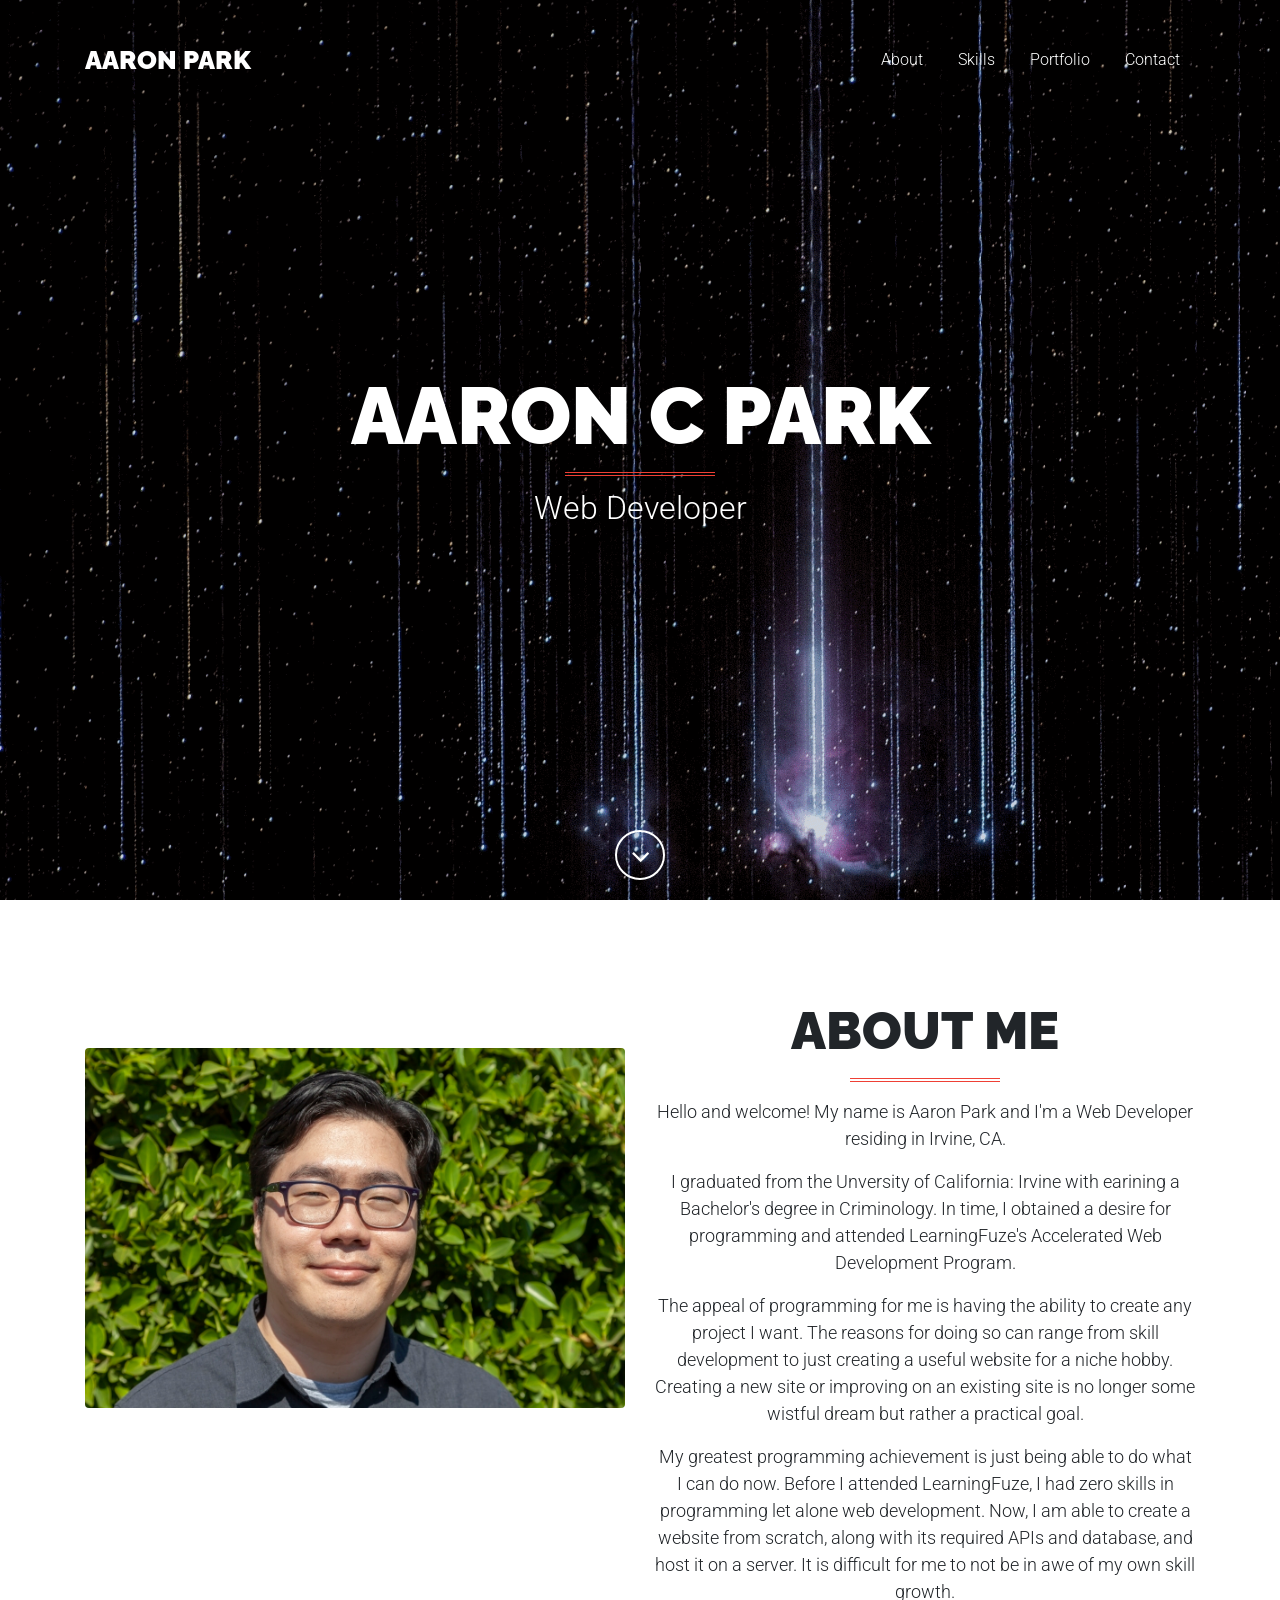
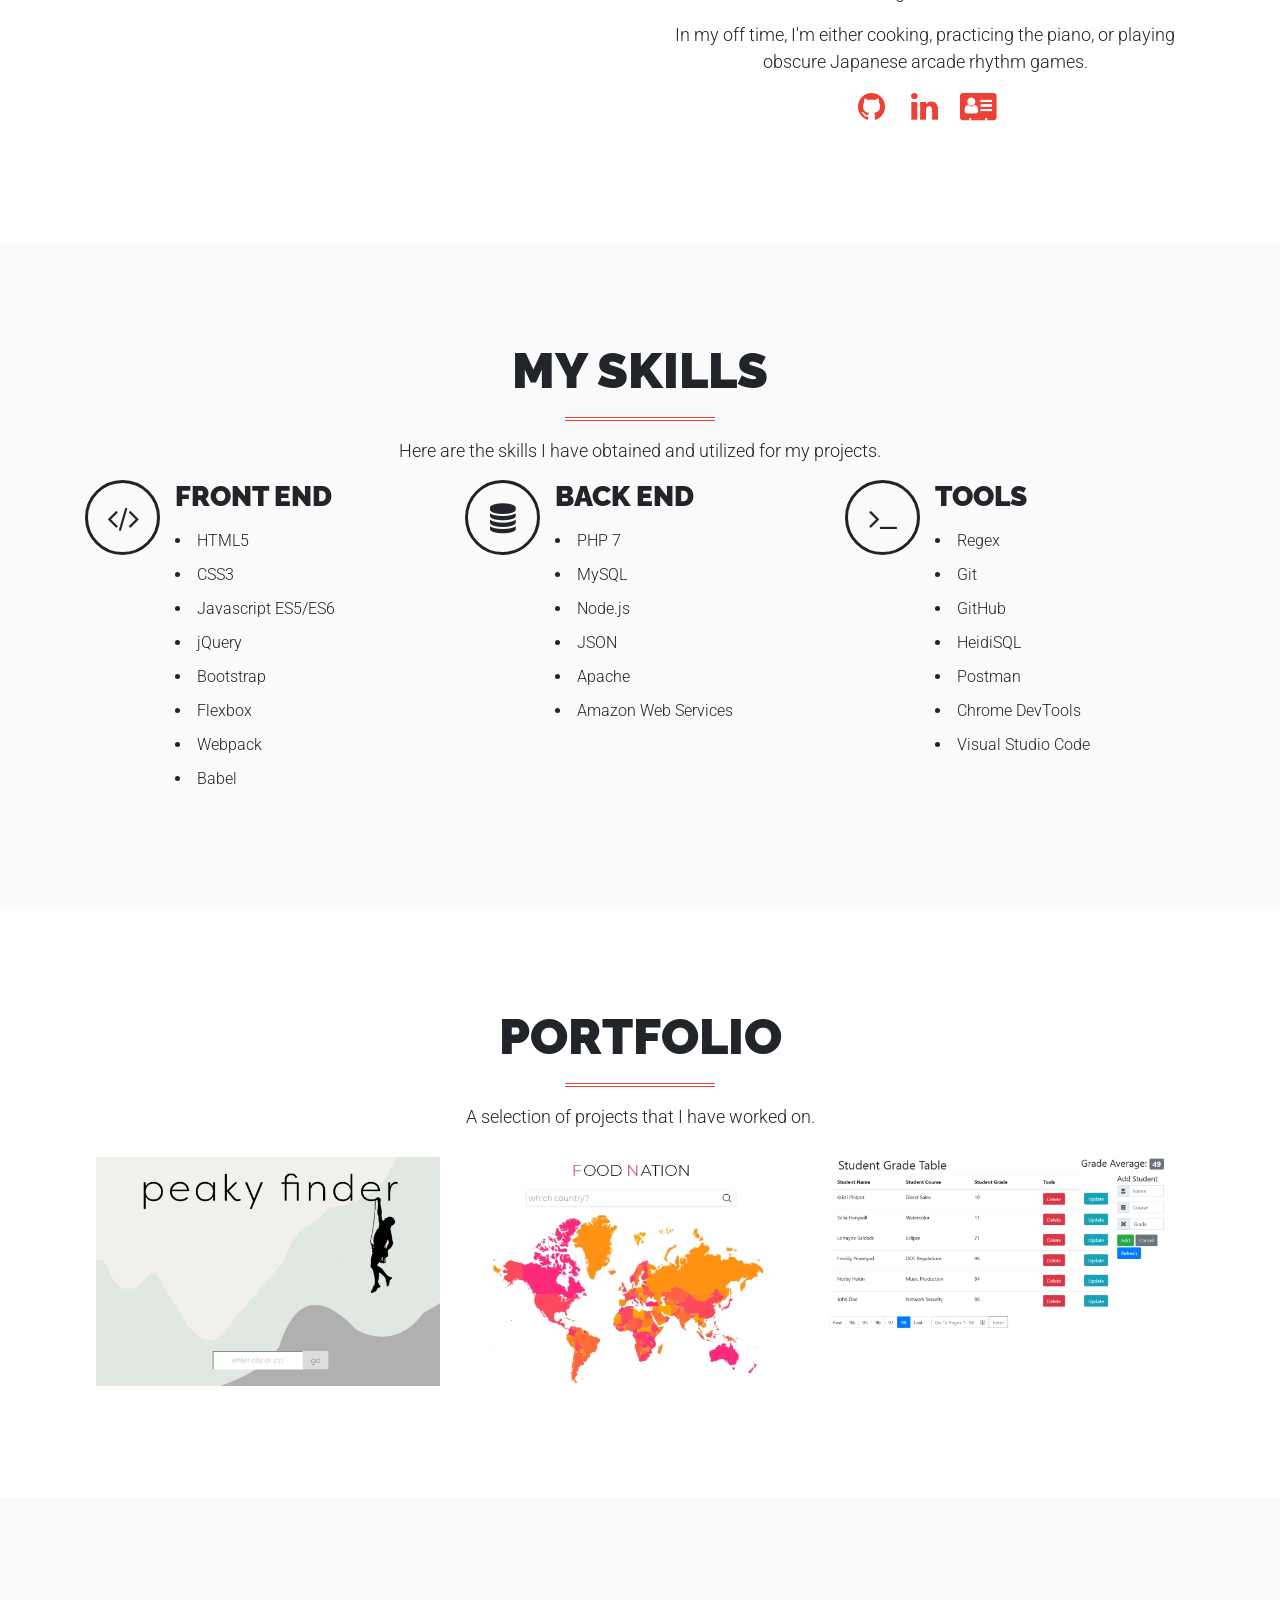
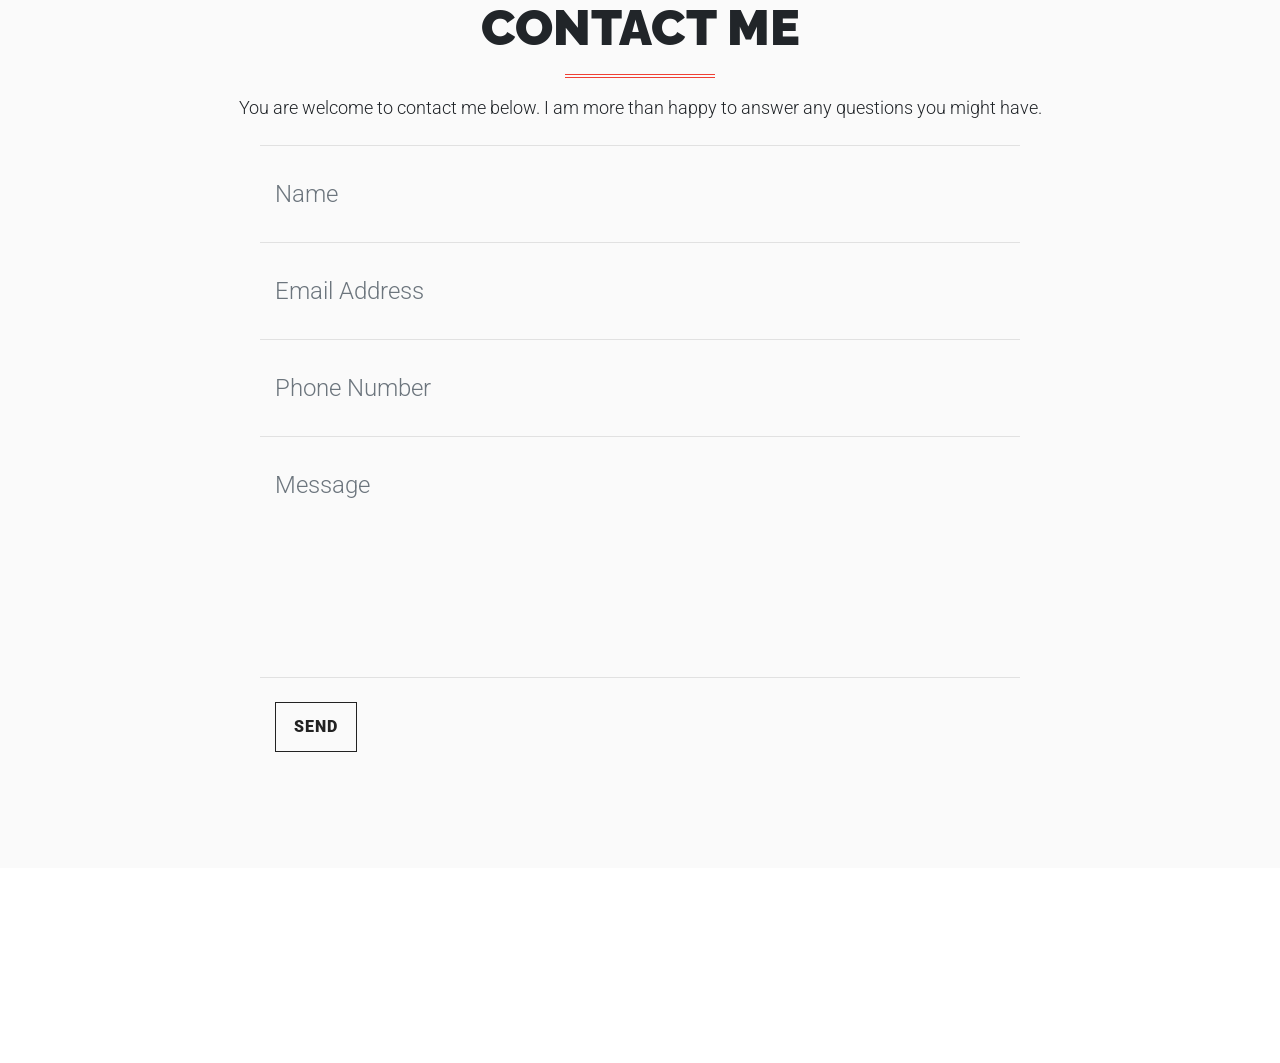
==== index.html @ 9f470dcd "Tweaked About Me Section, added new tab functionality to links" ====
<!DOCTYPE html>
<html lang="en">

  <head>

    <meta charset="utf-8">
    <meta name="viewport" content="width=device-width, initial-scale=1, shrink-to-fit=no">
    <meta name="description" content="">
    <meta name="author" content="">

    <title>Aaron Park's Portfolio</title>

    <!-- Bootstrap core CSS -->
    <link href="vendor/bootstrap/css/bootstrap.min.css" rel="stylesheet" type="text/css">

    <!-- Custom fonts for this theme -->
    <link href='https://fonts.googleapis.com/css?family=Roboto:400,100,100italic,300,300italic,400italic,500,500italic,700,700italic,900,900italic' rel='stylesheet' type='text/css'>
    <link href='https://fonts.googleapis.com/css?family=Raleway:400,100,200,300,600,500,700,800,900' rel='stylesheet' type='text/css'>

    <!-- Plugin CSS -->
    <link href="vendor/font-awesome/css/font-awesome.min.css" rel="stylesheet" type="text/css">
    <link href="vendor/owl-carousel/owl.carousel.css" rel="stylesheet" type="text/css">
    <link href="vendor/owl-carousel/owl.theme.css" rel="stylesheet" type="text/css">
    <link href="vendor/owl-carousel/owl.transitions.css" rel="stylesheet" type="text/css">
    <link href="vendor/magnific-popup/magnific-popup.css" rel="stylesheet" type="text/css">
    <link href="vendor/animate.css/animate.min.css" rel="stylesheet" type="text/css">
    <link href="device-mockups/device-mockups.min.css" rel="stylesheet" type="text/css">

    <!-- Custom styles for this theme -->
    <!-- Uncomment the color scheme you want to use! Red is chosen by default! -->
    <link href="css/vitality-red.css" rel="stylesheet" type="text/css">

  </head>

  <body id="page-top">

    <!-- Navigation -->
    <nav class="navbar navbar-expand-lg fixed-top" id="mainNav">
      <div class="container">
        <a class="navbar-brand js-scroll-trigger" href="#page-top">
          Aaron Park
        </a>
        <button class="navbar-toggler" type="button" data-toggle="collapse" data-target="#navbarResponsive" aria-controls="navbarResponsive" aria-expanded="false" aria-label="Toggle navigation">
          <i class="fa fa-bars"></i>
          
        </button>
        <div class="collapse navbar-collapse" id="navbarResponsive">
          <ul class="navbar-nav ml-auto">
            <li class="nav-item">
              <a class="nav-link js-scroll-trigger" href="#about">About</a>
            </li>
            <li class="nav-item">
              <a class="nav-link js-scroll-trigger" href="#process">Skills</a>
            </li>
            <li class="nav-item">
              <a class="nav-link js-scroll-trigger" href="#portfoliosection">Portfolio</a>
            </li>
            <li class="nav-item">
              <a class="nav-link js-scroll-trigger" href="#contact">Contact</a>
            </li>
          </ul>
        </div>
      </div>
    </nav>

    <!-- Masthead -->
    <header class="masthead" style="background-image: url('img/creative/backgrounds/bg-header.png');">
      <div class="container h-100">
        <div class="row h-100">
          <div class="col-12 my-auto text-center text-white">
            <div class="masthead-title">Aaron C Park</div>
            <hr class="colored">
            <div class="masthead-subtitle">Web Developer</div>
          </div>
        </div>
      </div>
      <div class="scroll-down">
        <a class="btn js-scroll-trigger" href="#about">
          <i class="fa fa-angle-down fa-fw"></i>
        </a>
      </div>
    </header>

    <!-- About Section -->
    <section class="page-section" id="about">
      <div class="container wow fadeIn">
        <div class="row">
          <div class="col-lg-6">
            <img class="img-fluid rounded my-5" src="img/creative/about.jpg" alt="">
          </div>
          <div class="col-lg-6 text-center my-auto">
            <h1>About Me</h1>
            <hr class="colored">
            <p>Hello and welcome! My name is Aaron Park and I'm a Web Developer residing in Irvine, CA.</p>
            <p>I graduated from the Unversity of California: Irvine with earining a Bachelor's degree in Criminology. In time, I obtained a desire for programming
               and attended LearningFuze's Accelerated Web Development Program.</p>
            <p>The appeal of programming for me is having the ability to create any project I want. The reasons for doing so can range from skill development to just
              creating a useful website for a niche hobby. Creating a new site or improving on an existing site is no longer some wistful dream but rather a practical goal.</p>
            <p>My greatest programming achievement is just being able to do what I can do now. Before I attended LearningFuze, I had zero skills in programming let alone web development.
              Now, I am able to create a website from scratch, along with its required APIs and database, and host it on a server. It is difficult for me to not be in awe
              of my own skill growth.
            </p>
            <p>In my off time, I'm either cooking, practicing the piano, or playing obscure Japanese arcade rhythm games.</p>
            <div class="col-lg-12">
                <ul class="list-inline">
                  <li class="list-inline-item">
                    <a href="https://github.com/MjMajorMajorMj" target="_blank">
                      <i class="fa fa-github fa-fw fa-2x"></i>
                    </a>
                  </li>
                  <li class="list-inline-item">
                    <a href="https://www.linkedin.com/in/aaron-c-park/" target="_blank">
                      <i class="fa fa-linkedin fa-fw fa-2x"></i>
                    </a>
                  </li>
                  <li class="list-inline-item">
                    <a href="resume.pdf" target="_blank">
                      <i class="fa fa-address-card fa-fw fa-2x"></i>
                    </a>
                  </li>
                </ul>
              </div>
          </div>
        </div>
      </div>
    </section>

    <!-- Services Section -->
    <section class="page-section services" id="process">
      <div class="container">
        <div class="text-center wow fadeIn">
          <h2>My Skills</h2>
          <hr class="colored">
          <p class="mb-0">Here are the skills I have obtained and utilized for my projects.</p>
        </div>
        <div class="row mt-3">
          <!-- Service Item 1 -->
          <div class="col-lg-4 wow fadeIn" data-wow-delay=".2s">
            <div class="media">
              <div class="pull-left">
                <i class="fa fa-code rounded-circle"></i>
              </div>
              <div class="media-body">
                <h3 class="media-heading">Front End</h3>
                <ul>
                  <li>HTML5</li>
                  <li>CSS3</li>
                  <li>Javascript ES5/ES6</li>
                  <li>jQuery</li>
                  <li>Bootstrap</li>
                  <li>Flexbox</li>
                  <li>Webpack</li>
                  <li>Babel</li>
                </ul>
              </div>
            </div>
          </div>
          <!-- Service Item 2 -->
          <div class="col-lg-4 wow fadeIn" data-wow-delay=".4s">
            <div class="media">
              <div class="pull-left">
                <i class="fa fa-database rounded-circle"></i>
              </div>
              <div class="media-body">
                <h3 class="media-heading">Back End</h3>
                <ul>
                  <li>PHP 7</li>
                  <li>MySQL</li>
                  <li>Node.js</li>
                  <li>JSON</li>
                  <li>Apache</li>
                  <li>Amazon Web Services</li>
                </ul>
              </div>
            </div>
          </div>
          <!-- Service Item 3 -->
          <div class="col-lg-4 wow fadeIn" data-wow-delay=".4s">
            <div class="media">
              <div class="pull-left">
                <i class="fa fa-terminal rounded-circle"></i>
              </div>
              <div class="media-body">
                <h3 class="media-heading">Tools</h3>
                <ul>
                  <li>Regex</li>
                  <li>Git</li>
                  <li>GitHub</li>
                  <li>HeidiSQL</li>
                  <li>Postman</li>
                  <li>Chrome DevTools</li>
                  <li>Visual Studio Code</li>
                </ul>
              </div>
            </div>
          </div>
        </div>
      </div>
    </section>

    <!-- Portfolio Grid Section -->
    <section class="page-section" id="portfoliosection">
      <div class="container text-center wow fadeIn">
        <h2>Portfolio</h2>
        <hr class="colored">
        <p>A selection of projects that I have worked on.</p>
        <div class="portfolio-grid clearfix" id="portfolioList">

          <!-- Grid Item 1 -->
          <div class="mix web" href="#portfolioModal1" data-toggle="modal">
            <div class="portfolio-wrapper">
              <img src="img/creative/portfolio/grid/grid-1.jpg" alt="">
              <div class="caption">
                <div class="caption-text">
                  <a class="text-title">Peaky Finder</a>
                  <span class="text-category">Find routes to climb</span>
                </div>
                <div class="caption-bg"></div>
              </div>
            </div>
          </div>

          <!-- Grid Item 2 -->
          <div class="mix web" href="#portfolioModal2" data-toggle="modal">
            <div class="portfolio-wrapper">
              <img src="img/creative/portfolio/grid/grid-2.jpg" alt="">
              <div class="caption">
                <div class="caption-text">
                  <a class="text-title">Food Nation</a>
                  <span class="text-category">Discover national dishes</span>
                </div>
                <div class="caption-bg"></div>
              </div>
            </div>
          </div>

          <!-- Grid Item 3 -->
          <div class="mix web" href="#portfolioModal3" data-toggle="modal">
            <div class="portfolio-wrapper">
              <img src="img/creative/portfolio/grid/grid-3.jpg" alt="">
              <div class="caption">
                <div class="caption-text">
                  <a class="text-title">Student Grade Table</a>
                  <span class="text-category">Manage your students</span>
                </div>
                <div class="caption-bg"></div>
              </div>
            </div>
          </div>

          
        </div>
      </div>
    </section>

    <!-- Contact Section -->
    <section class="page-section" id="contact">
      <div class="container wow fadeIn">
        <div class="text-center">
          <h2>Contact Me</h2>
          <hr class="colored">
          <p>You are welcome to contact me below. I am more than happy to answer any questions you might have.</p>
        </div>
        <div class="row mt-4">
          <div class="col-lg-8 mx-auto">
            <form name="sentMessage" id="contactForm" novalidate>
              <div class="row control-group">
                <div class="form-group col-12 floating-label-form-group controls">
                  <label>Name</label>
                  <input type="text" class="form-control" placeholder="Name" id="name" required data-validation-required-message="Please enter your name.">
                  <p class="help-block text-danger"></p>
                </div>
              </div>
              <div class="row control-group">
                <div class="form-group col-12 floating-label-form-group controls">
                  <label>Email Address</label>
                  <input type="email" class="form-control" placeholder="Email Address" id="email" required data-validation-required-message="Please enter your email address.">
                  <p class="help-block text-danger"></p>
                </div>
              </div>
              <div class="row control-group">
                <div class="form-group col-12 floating-label-form-group controls">
                  <label>Phone Number</label>
                  <input type="tel" class="form-control" placeholder="Phone Number" id="phone" required data-validation-required-message="Please enter your phone number.">
                  <p class="help-block text-danger"></p>
                </div>
              </div>
              <div class="row control-group">
                <div class="form-group col-12 floating-label-form-group controls">
                  <label>Message</label>
                  <textarea rows="5" class="form-control" placeholder="Message" id="message" required data-validation-required-message="Please enter a message."></textarea>
                  <p class="help-block text-danger"></p>
                </div>
              </div>
              <br>
              <div id="success"></div>
              <div class="row">
                <div class="form-group col-12">
                  <button type="submit" class="btn btn-secondary">Send</button>
                </div>
              </div>
            </form>
          </div>
        </div>
      </div>
    </section>

    <!-- Footer -->
    <footer class="footer" style="background-image: url('img/creative/backgrounds/bg-footer.png')">
      <div class="container text-center">
        <div class="row">
        </div>
        <div class="row footer-social">
          <div class="col-lg-12">
            <ul class="list-inline">
              <li class="list-inline-item">
                <a href="https://github.com/MjMajorMajorMj" target="_blank">
                  <i class="fa fa-github fa-fw fa-2x"></i>
                </a>
              </li>
              <li class="list-inline-item">
                <a href="https://www.linkedin.com/in/aaron-c-park/" target="_blank">
                  <i class="fa fa-linkedin fa-fw fa-2x"></i>
                </a>
              </li>
              <li class="list-inline-item">
                <a href="resume.pdf" target="_blank">
                  <i class="fa fa-address-card fa-fw fa-2x"></i>
                </a>
              </li>
            </ul>
          </div>
        </div>
      </div>
    </footer>

    <!-- Portfolio Modals -->
    <!-- Example Modal 1: Corresponds with Portfolio Carousel Item 1 -->
    <div class="portfolio-modal modal fade" id="portfolioModal1" tabindex="-1" role="dialog" aria-hidden="true">
      <div class="modal-dialog">
        <div class="modal-content">
          <div class="close-modal" data-dismiss="modal">
            <div class="lr">
              <div class="rl"></div>
            </div>
          </div>
          <div class="modal-body">
            <div class="container">
              <div class="row">
                <div class="col-lg-8 mx-auto">
                  <h2>Peaky Finder</h2>
                  <hr class="colored">
                  <p>A web app that provides climbing locations in the Southwestern United States. Filter routes based on climbing styles and difficulty, save routes in the itinerary, and send your itinerary to your email inbox.</p>
                </div>
                <div class="col-lg-8 mx-auto">
                  <div class="device-mockup macbook portrait black">
                    <div class="device">
                      <div class="screen">

                        <!-- Modal Mockup Option 1: Single Image (Uncomment Below to Use) -->
                        <img src="img/creative/portfolio/grid/grid-1.jpg" class="img-fluid" alt="">

                      </div>
                    </div>
                  </div>
                </div>
                <div class="col-lg-8 mx-auto">
                  <ul class="list-inline item-details">
                    <li>
                      <strong><a href="http://www.peakyfinder.com/" target="_blank">Live Site</a></strong>
                    </li>
                    <li>
                      <strong><a href="https://github.com/dangaparker/peaky-finder" target="_blank">GitHub Repo</a></strong>
                    </li>
                    <li>Technologies Used:
                      <strong>HTML5, CSS3, JavaScript, React, Redux, PHP, MySQL</strong>
                    </li>
                  </ul>
                  <button type="button" class="btn btn-primary" data-dismiss="modal">
                    <i class="fa fa-times"></i>
                    Close</button>
                </div>
              </div>
            </div>
          </div>
        </div>
      </div>
    </div>

    <!-- Example Modal 2: Corresponds with Portfolio Carousel Item 2 -->
    <div class="portfolio-modal modal fade" id="portfolioModal2" tabindex="-1" role="dialog">
      <div class="modal-dialog">
        <div class="modal-content">
          <div class="close-modal" data-dismiss="modal">
            <div class="lr">
              <div class="rl"></div>
            </div>
          </div>
          <div class="modal-body">
            <div class="container">
              <div class="row">
                <div class="col-lg-8 mx-auto">
                  <h2>Food Nation</h2>
                  <hr class="colored">
                  <p>Birthed from a Hackathon project, this web app displays the national dish from each nation. Videos are avaliable to demonstrate recipes as well as a search function to find resturants which serve the specified dish.</p>
                </div>
                <div class="col-lg-8 mx-auto">
                  <div class="device-mockup macbook portrait black">
                    <div class="device">
                      <div class="screen">

                        <!-- Modal Mockup Option 1: Single Image (Uncomment Below to Use) -->
                        <img src="img/creative/portfolio/grid/grid-2.jpg" class="img-fluid" alt="">

                      </div>
                    </div>
                  </div>
                </div>
                <div class="col-lg-8 mx-auto">
                  <ul class="list-inline item-details">
                    <li>
                      <strong><a href="#" target="_blank">Live Site</a></strong>
                    </li>
                    <li>
                      <strong><a href="https://github.com/P-nguyen/c418_hackathon2" target="_blank">GitHub Repo</a></strong>
                    </li>
                    <li>Technologies Used:
                      <strong>HTML5, CSS3, JavaScript</strong>
                    </li>
                  </ul>
                  <button type="button" class="btn btn-primary" data-dismiss="modal">
                    <i class="fa fa-times"></i>
                    Close</button>
                </div>
              </div>
            </div>
          </div>
        </div>
      </div>
    </div>

    <!-- Example Modal 3: Corresponds with Portfolio Carousel Item 3 -->
    <div class="portfolio-modal modal fade" id="portfolioModal3" tabindex="-1" role="dialog">
      <div class="modal-dialog">
        <div class="modal-content">
          <div class="close-modal" data-dismiss="modal">
            <div class="lr">
              <div class="rl"></div>
            </div>
          </div>
          <div class="modal-body">
            <div class="container">
              <div class="row">
                <div class="col-lg-8 mx-auto">
                  <h2>Student Grade Table</h2>
                  <hr class="colored">
                  <p>A web app that demonstrates the ability to Create, Read, Update, and Delete. Sort through students via pagination or search for specific students or courses.</p>
                </div>
                <div class="col-lg-8 mx-auto">
                  <div class="device-mockup macbook portrait black">
                    <div class="device">
                      <div class="screen">

                        <!-- Modal Mockup Option 1: Single Image (Uncomment Below to Use) -->
                        <img src="img/creative/portfolio/grid/grid-3.jpg" class="img-fluid" alt="">

                      </div>
                    </div>
                  </div>
                </div>
                <div class="col-lg-8 mx-auto">
                  <ul class="list-inline item-details">
                    <li>
                      <strong><a href="https://sgt.aaroncpark.com/" target="_blank">Live Site</a></strong>
                    </li>
                    <li>
                      <strong><a href="https://github.com/MjMajorMajorMj/StudentGradeTable" target="_blank">GitHub Repo</a></strong>
                    </li>
                    <li>Technologies Used:
                      <strong>HTML5, CSS3, Bootstrap, JavaScript, PHP, MySQL</strong>
                    </li>
                  </ul>
                  <button type="button" class="btn btn-primary" data-dismiss="modal">
                    <i class="fa fa-times"></i>
                    Close</button>
                </div>
              </div>
            </div>
          </div>
        </div>
      </div>
    </div>

    <!-- Bootstrap core JavaScript -->
    <script src="vendor/jquery/jquery.min.js"></script>
    <script src="vendor/bootstrap/js/bootstrap.bundle.min.js"></script>

    <!-- Plugin JavaScript -->
    <script src="vendor/jquery.easing/jquery.easing.min.js"></script>
    <script src="vendor/owl-carousel/owl.carousel.js"></script>
    <script src="vendor/magnific-popup/jquery.magnific-popup.min.js"></script>
    <script src="vendor/vide/jquery.vide.min.js"></script>
    <script src="vendor/mixitup/mixitup.min.js"></script>
    <script src="vendor/wowjs/wow.min.js"></script>

    <!-- Contact form JavaScript -->
    <script src="js/contact_me.js"></script>
    <script src="js/jqBootstrapValidation.js"></script>

    <!-- Custom scripts for this theme -->
    <script src="js/vitality.js"></script>
    <script src="js/mixitup-config.js"></script>

  </body>

</html>
---- device-mockups/device-mockups.min.css ----
.device-mockup{position:relative;width:100%;padding-bottom:61.775701%}.device-mockup>.device{position:absolute;top:0;bottom:0;left:0;right:0;width:100%;height:100%;background-size:100% 100%;background-repeat:no-repeat;background-image:url(macbook/macbook.png)}.device-mockup>.device>.screen{position:absolute;top:11.0438729%;bottom:14.6747352%;left:13.364486%;right:13.364486%;overflow:hidden}.device-mockup>.device>.button{position:absolute;top:0;left:0;display:none;overflow:hidden;border-radius:100%;-webkit-border-radius:100%;-moz-border-radius:100%;cursor:pointer}.device-mockup.imac{padding-bottom:81.230769%}.device-mockup.imac>.device{background-image:url(imac/imac.png)}.device-mockup.imac>.device>.screen{top:8.20707071%;bottom:31.6919192%;left:6.61538462%;right:6.61538462%}.device-mockup.macbook{padding-bottom:61.775701%}.device-mockup.macbook>.device{background-image:url(macbook/macbook.png)}.device-mockup.macbook>.device>.screen{top:11.0438729%;bottom:14.6747352%;left:13.364486%;right:13.364486%}.device-mockup.macbook_2015{padding-bottom:57.5%}.device-mockup.macbook_2015.grey>.device,.device-mockup.macbook_2015>.device{background-image:url(macbook_2015/grey.png)}.device-mockup.macbook_2015.silver>.device,.device-mockup.macbook_2015>.device{background-image:url(macbook_2015/silver.png)}.device-mockup.macbook_2015.gold>.device,.device-mockup.macbook_2015>.device{background-image:url(macbook_2015/gold.png)}.device-mockup.macbook_2015>.device>.screen{top:7.5%;bottom:10.9%;left:12.46%;right:12.56%}.device-mockup.iphone5,.device-mockup.iphone5.portrait{padding-bottom:210.57%}.device-mockup.iphone5.landscape{padding-bottom:47.49%}.device-mockup.iphone5.black>.device,.device-mockup.iphone5.portrait.black>.device,.device-mockup.iphone5>.device{background-image:url(iphone5/iphone5_port_black.png)}.device-mockup.iphone5.landscape.black>.device,.device-mockup.iphone5.landscape>.device{background-image:url(iphone5/iphone5_land_black.png)}.device-mockup.iphone5.portrait.white>.device,.device-mockup.iphone5.white>.device{background-image:url(iphone5/iphone5_port_white.png)}.device-mockup.iphone5.landscape.white>.device{background-image:url(iphone5/iphone5_land_white.png)}.device-mockup.iphone5.portrait>.device>.screen,.device-mockup.iphone5>.device>.screen{top:14.78%;bottom:13.78%;left:8.77%;right:7.77%}.device-mockup.iphone5.landscape>.device>.screen{top:7.422488%;bottom:8.422488%;left:14.919127%;right:14.019127%}.device-mockup.iphone5.portrait>.device>.button,.device-mockup.iphone5>.device>.button{display:block;top:88.3%;bottom:2.5%;left:40%;right:40%}.device-mockup.iphone5.landscape>.device>.button{display:block;top:40%;bottom:41%;left:88.4%;right:2.3%}.device-mockup.iphone_se,.device-mockup.iphone_se.portrait{padding-bottom:209.83%}.device-mockup.iphone_se.landscape{padding-bottom:47.66%}.device-mockup.iphone_se.black>.device,.device-mockup.iphone_se.portrait.black>.device,.device-mockup.iphone_se>.device{background-image:url(iphone_se/iphone_se_port_black.png)}.device-mockup.iphone_se.landscape.black>.device,.device-mockup.iphone_se.landscape>.device{background-image:url(iphone_se/iphone_se_land_black.png)}.device-mockup.iphone_se.portrait.white>.device,.device-mockup.iphone_se.white>.device{background-image:url(iphone_se/iphone_se_port_white.png)}.device-mockup.iphone_se.landscape.white>.device{background-image:url(iphone_se/iphone_se_land_white.png)}.device-mockup.iphone_se.gold>.device,.device-mockup.iphone_se.portrait.gold>.device{background-image:url(iphone_se/iphone_se_port_gold.png)}.device-mockup.iphone_se.landscape.gold>.device{background-image:url(iphone_se/iphone_se_land_gold.png)}.device-mockup.iphone_se.portrait.rose>.device,.device-mockup.iphone_se.rose>.device{background-image:url(iphone_se/iphone_se_port_rose.png)}.device-mockup.iphone_se.landscape.rose>.device{background-image:url(iphone_se/iphone_se_land_rose.png)}.device-mockup.iphone_se.portrait>.device>.screen,.device-mockup.iphone_se>.device>.screen{top:16.28%;bottom:16.28%;left:11.77%;right:11.77%}.device-mockup.iphone_se.landscape>.device>.screen{top:11.722488%;bottom:11.722488%;left:16.0191273%;right:16.0191273%}.device-mockup.iphone_se.portrait>.device>.button,.device-mockup.iphone_se>.device>.button{display:block;top:86.3%;bottom:5.5%;left:42%;right:42%}.device-mockup.iphone_se.landscape>.device>.button{display:block;top:42%;bottom:42%;left:86.4%;right:5.1%}.device-mockup.iphone6,.device-mockup.iphone6.portrait{padding-bottom:207.19%}.device-mockup.iphone6.landscape{padding-bottom:48.76%}.device-mockup.iphone6.black>.device,.device-mockup.iphone6.portrait.black>.device,.device-mockup.iphone6>.device{background-image:url(iphone_6/iphone_6_port_black.png)}.device-mockup.iphone6.landscape.black>.device,.device-mockup.iphone6.landscape>.device{background-image:url(iphone_6/iphone_6_land_black.png)}.device-mockup.iphone6.portrait.white>.device,.device-mockup.iphone6.white>.device{background-image:url(iphone_6/iphone_6_port_white.png)}.device-mockup.iphone6.landscape.white>.device{background-image:url(iphone_6/iphone_6_land_white.png)}.device-mockup.iphone6.gold>.device,.device-mockup.iphone6.portrait.gold>.device{background-image:url(iphone_6/iphone_6_port_gold.png)}.device-mockup.iphone6.landscape.gold>.device{background-image:url(iphone_6/iphone_6_land_gold.png)}.device-mockup.iphone6.portrait>.device>.screen,.device-mockup.iphone6>.device>.screen{top:12.58%;bottom:12.88%;left:6.77%;right:6.77%}.device-mockup.iphone6.landscape>.device>.screen{top:6.77%;bottom:6.77%;left:12.58%;right:12.88%}.device-mockup.iphone6.portrait>.device>.button,.device-mockup.iphone6>.device>.button{display:block;top:88.6%;bottom:3.2%;left:42%;right:42%}.device-mockup.iphone6.landscape>.device>.button{display:block;top:42%;bottom:42%;left:88.6%;right:3.2%}.device-mockup.iphone6_plus,.device-mockup.iphone6_plus.portrait{padding-bottom:201.76%}.device-mockup.iphone6_plus.landscape{padding-bottom:49.56%}.device-mockup.iphone6_plus.black>.device,.device-mockup.iphone6_plus.portrait.black>.device,.device-mockup.iphone6_plus>.device{background-image:url(iphone_6_plus/iphone_6_plus_black_port.png)}.device-mockup.iphone6_plus.landscape.black>.device,.device-mockup.iphone6_plus.landscape>.device{background-image:url(iphone_6_plus/iphone_6_plus_black_land.png)}.device-mockup.iphone6_plus.portrait.white>.device,.device-mockup.iphone6_plus.white>.device{background-image:url(iphone_6_plus/iphone_6_plus_white_port.png)}.device-mockup.iphone6_plus.landscape.white>.device{background-image:url(iphone_6_plus/iphone_6_plus_white_land.png)}.device-mockup.iphone6_plus.gold>.device,.device-mockup.iphone6_plus.portrait.gold>.device{background-image:url(iphone_6_plus/iphone_6_plus_gold_port.png)}.device-mockup.iphone6_plus.landscape.gold>.device{background-image:url(iphone_6_plus/iphone_6_plus_gold_land.png)}.device-mockup.iphone6_plus.portrait>.device>.screen,.device-mockup.iphone6_plus>.device>.screen{top:11.58%;bottom:11.58%;left:5.97%;right:5.97%}.device-mockup.iphone6_plus.landscape>.device>.screen{top:5.97%;bottom:5.97%;left:11.38%;right:11.58%}.device-mockup.iphone6_plus.portrait>.device>.button,.device-mockup.iphone6_plus>.device>.button{display:block;top:89.9%;bottom:3.2%;left:43%;right:43%}.device-mockup.iphone6_plus.landscape>.device>.button{display:block;top:43%;bottom:43%;left:89.9%;right:3.2%}.device-mockup.ipad,.device-mockup.ipad.portrait{padding-bottom:128.406276%}.device-mockup.ipad.landscape{padding-bottom:79.9086758%}.device-mockup.ipad.black>.device,.device-mockup.ipad.portrait.black>.device,.device-mockup.ipad>.device{background-image:url(ipad/ipad_port_black.png)}.device-mockup.ipad.portrait.white>.device,.device-mockup.ipad.white>.device{background-image:url(ipad/ipad_port_white.png)}.device-mockup.ipad.landscape.black>.device,.device-mockup.ipad.landscape>.device{background-image:url(ipad/ipad_land_black.png)}.device-mockup.ipad.landscape.white>.device{background-image:url(ipad/ipad_land_white.png)}.device-mockup.ipad.portrait>.device>.screen,.device-mockup.ipad>.device>.screen{top:12.025723%;bottom:12.154341%;left:13.45995%;right:13.45995%}.device-mockup.ipad.landscape>.device>.screen{top:13.87755102%;bottom:13.87755102%;left:11.5459883%;right:11.5459883%}.device-mockup.ipad.portrait>.device>.button,.device-mockup.ipad>.device>.button{display:block;top:90.2%;bottom:5.5%;left:47.3%;right:47.3%}.device-mockup.ipad.landscape>.device>.button{display:block;top:47.3%;bottom:47.3%;left:90.8%;right:4.9%}.device-mockup.ipad_air,.device-mockup.ipad_air.portrait{padding-bottom:141.27%}.device-mockup.ipad_air.landscape{padding-bottom:70.79%}.device-mockup.ipad_air.grey>.device,.device-mockup.ipad_air.portrait.grey>.device,.device-mockup.ipad_air>.device{background-image:url(ipad_air/ipad_air_gray_port.png)}.device-mockup.ipad_air.portrait.silver>.device,.device-mockup.ipad_air.silver>.device{background-image:url(ipad_air/ipad_air_silver_port.png)}.device-mockup.ipad_air.landscape.grey>.device,.device-mockup.ipad_air.landscape>.device{background-image:url(ipad_air/ipad_air_gray_land.png)}.device-mockup.ipad_air.landscape.silver>.device{background-image:url(ipad_air/ipad_air_silver_land.png)}.device-mockup.ipad_air.portrait>.device>.screen,.device-mockup.ipad_air>.device>.screen{top:9.025723%;bottom:9.154341%;left:7.45995%;right:6.45995%}.device-mockup.ipad_air.landscape>.device>.screen{top:6.877551%;bottom:6.877551%;left:9.545988%;right:9.545988%}.device-mockup.ipad_air.portrait>.device>.button,.device-mockup.ipad_air>.device>.button{display:block;top:93.2%;bottom:2.5%;left:47.3%;right:47.3%}.device-mockup.ipad_air.landscape>.device>.button{display:block;top:47.3%;bottom:47.3%;left:93.1%;right:2.1%}.device-mockup.ipad_air_2,.device-mockup.ipad_air_2.portrait{padding-bottom:141.38%}.device-mockup.ipad_air_2.landscape{padding-bottom:70.73%}.device-mockup.ipad_air_2.grey>.device,.device-mockup.ipad_air_2.portrait.grey>.device,.device-mockup.ipad_air_2>.device{background-image:url(ipad_air_2/ipad_air_2_gray_port.png)}.device-mockup.ipad_air_2.portrait.silver>.device,.device-mockup.ipad_air_2.silver>.device{background-image:url(ipad_air_2/ipad_air_2_silver_port.png)}.device-mockup.ipad_air_2.gold>.device,.device-mockup.ipad_air_2.portrait.gold>.device{background-image:url(ipad_air_2/ipad_air_2_gold_port.png)}.device-mockup.ipad_air_2.landscape.grey>.device,.device-mockup.ipad_air_2.landscape>.device{background-image:url(ipad_air_2/ipad_air_2_gray_land.png)}.device-mockup.ipad_air_2.landscape.silver>.device{background-image:url(ipad_air_2/ipad_air_2_silver_land.png)}.device-mockup.ipad_air_2.landscape.gold>.device{background-image:url(ipad_air_2/ipad_air_2_gold_land.png)}.device-mockup.ipad_air_2.portrait>.device>.screen,.device-mockup.ipad_air_2>.device>.screen{top:9.025723%;bottom:8.854341%;left:6.15995%;right:6.15995%}.device-mockup.ipad_air_2.landscape>.device>.screen{top:6.277551%;bottom:6.277551%;left:8.545988%;right:8.545988%}.device-mockup.ipad_air_2.portrait>.device>.button,.device-mockup.ipad_air_2>.device>.button{display:block;top:93.2%;bottom:2.1%;left:46.3%;right:46.5%}.device-mockup.ipad_air_2.landscape>.device>.button{display:block;top:46.5%;bottom:46.8%;left:93.5%;right:1.9%}.device-mockup.ipad_pro,.device-mockup.ipad_pro.portrait{padding-bottom:138.63%}.device-mockup.ipad_pro.landscape{padding-bottom:72.14%}.device-mockup.ipad_pro.grey>.device,.device-mockup.ipad_pro.portrait.grey>.device,.device-mockup.ipad_pro>.device{background-image:url(ipad_pro/ipad_pro_port_black.png)}.device-mockup.ipad_pro.portrait.silver>.device,.device-mockup.ipad_pro.silver>.device{background-image:url(ipad_pro/ipad_pro_port_silver.png)}.device-mockup.ipad_pro.gold>.device,.device-mockup.ipad_pro.portrait.gold>.device{background-image:url(ipad_pro/ipad_pro_port_gold.png)}.device-mockup.ipad_pro.landscape.grey>.device,.device-mockup.ipad_pro.landscape>.device{background-image:url(ipad_pro/ipad_pro_land_black.png)}.device-mockup.ipad_pro.landscape.silver>.device{background-image:url(ipad_pro/ipad_pro_land_silver.png)}.device-mockup.ipad_pro.landscape.gold>.device{background-image:url(ipad_pro/ipad_pro_land_gold.png)}.device-mockup.ipad_pro.portrait>.device>.screen,.device-mockup.ipad_pro>.device>.screen{top:7.025723%;bottom:6.854341%;left:5.15995%;right:5.15995%}.device-mockup.ipad_pro.landscape>.device>.screen{top:5.177551%;bottom:5.177551%;left:6.945988%;right:6.945988%}.device-mockup.ipad_pro.portrait>.device>.button,.device-mockup.ipad_pro>.device>.button{display:block;top:94.9%;bottom:1.5%;left:47.3%;right:47.1%}.device-mockup.ipad_pro.landscape>.device>.button{display:block;top:47.5%;bottom:47.5%;left:94.8%;right:1.5%}.device-mockup.galaxy_s3,.device-mockup.galaxy_s3.portrait{padding-bottom:178.787879%}.device-mockup.galaxy_s3.landscape{padding-bottom:55.9322034%}.device-mockup.galaxy_s3.black>.device,.device-mockup.galaxy_s3.portrait.black>.device,.device-mockup.galaxy_s3>.device{background-image:url(galaxy_s3/s3_port_black.png)}.device-mockup.galaxy_s3.landscape.black>.device,.device-mockup.galaxy_s3.landscape>.device{background-image:url(galaxy_s3/s3_land_black.png)}.device-mockup.galaxy_s3.portrait.white>.device,.device-mockup.galaxy_s3.white>.device{background-image:url(galaxy_s3/s3_port_white.png)}.device-mockup.galaxy_s3.landscape.white>.device{background-image:url(galaxy_s3/s3_land_white.png)}.device-mockup.galaxy_s3.portrait>.device>.screen,.device-mockup.galaxy_s3>.device>.screen{top:12.3728814%;bottom:15.5367232%;left:13.8383838%;right:13.8383838%}.device-mockup.galaxy_s3.landscape>.device>.screen{top:13.8383838%;bottom:13.8383838%;left:12.3728814%;right:15.5367232%}.device-mockup.galaxy_s5,.device-mockup.galaxy_s5.portrait{padding-bottom:194.188862%}.device-mockup.galaxy_s5.landscape{padding-bottom:51.496259%}.device-mockup.galaxy_s5.black>.device,.device-mockup.galaxy_s5.portrait.black>.device,.device-mockup.galaxy_s5>.device{background-image:url(galaxy_s5/galaxy_s5_port_black.png)}.device-mockup.galaxy_s5.landscape.black>.device,.device-mockup.galaxy_s5.landscape>.device{background-image:url(galaxy_s5/galaxy_s5_land_black.png)}.device-mockup.galaxy_s5.portrait.white>.device,.device-mockup.galaxy_s5.white>.device{background-image:url(galaxy_s5/galaxy_s5_port_white.png)}.device-mockup.galaxy_s5.landscape.white>.device{background-image:url(galaxy_s5/galaxy_s5_land_white.png)}.device-mockup.galaxy_s5.portrait>.device>.screen,.device-mockup.galaxy_s5>.device>.screen{top:10.2%;bottom:10.1%;left:6.3%;right:6.4%}.device-mockup.galaxy_s5.landscape>.device>.screen{top:6.6%;bottom:6.2%;left:10.15%;right:10%}.device-mockup.galaxy_tab4,.device-mockup.galaxy_tab4.landscape{padding-bottom:72.689464%}.device-mockup.galaxy_tab4.black>.device,.device-mockup.galaxy_tab4.landscape.black>.device,.device-mockup.galaxy_tab4>.device{background-image:url(galaxy_tab4/galaxy_tab4_land_black.png)}.device-mockup.galaxy_tab4.landscape.white>.device,.device-mockup.galaxy_tab4.white>.device{background-image:url(galaxy_tab4/galaxy_tab4_land_white.png)}.device-mockup.galaxy_tab4.landscape>.device>.screen,.device-mockup.galaxy_tab4>.device>.screen{top:11.5%;bottom:11.5%;left:5.4%;right:5.2%}.device-mockup.lumia920,.device-mockup.lumia920.portrait{padding-bottom:172.796353%}.device-mockup.lumia920.landscape{padding-bottom:56.3330381%}.device-mockup.lumia920.portrait>.device,.device-mockup.lumia920>.device{background-image:url(lumia920/lumia920_port.png)}.device-mockup.lumia920.landscape>.device{background-image:url(lumia920/lumia920_land.png)}.device-mockup.lumia920.portrait>.device>.screen,.device-mockup.lumia920>.device>.screen{top:10.6420405%;bottom:18.9973615%;left:13.5258359%;right:13.5258359%}.device-mockup.lumia920.landscape>.device>.screen{top:12.2641509%;bottom:12.2641509%;left:10.5403012%;right:18.6005314%}.device-mockup.nexus7,.device-mockup.nexus7.portrait{padding-bottom:156.521739%}.device-mockup.nexus7.landscape{padding-bottom:63.6678201%}.device-mockup.nexus7.portrait>.device,.device-mockup.nexus7>.device{background-image:url(nexus7/nexus7_port.png)}.device-mockup.nexus7.landscape>.device{background-image:url(nexus7/nexus7_land.png)}.device-mockup.nexus7.portrait>.device>.screen,.device-mockup.nexus7>.device>.screen{top:13.1365741%;bottom:12.7893519%;left:13.7681159%;right:13.7681159%}.device-mockup.nexus7.landscape>.device>.screen{top:13.7681159%;bottom:13.7681159%;left:13.0911188%;right:13.0911188%}.device-mockup.surface,.device-mockup.surface.landscape{padding-bottom:64.7584973%}.device-mockup.surface.landscape>.device,.device-mockup.surface>.device{background-image:url(surface/surface.png)}.device-mockup.surface.landscape>.device>.screen,.device-mockup.surface>.device>.screen{top:14.5488029%;bottom:14.9171271%;left:9.36195587%;right:9.36195587%}.device-mockup.samsung_tv,.device-mockup.samsung_tv.landscape{padding-bottom:64.68%}.device-mockup.samsung_tv.landscape>.device,.device-mockup.samsung_tv>.device{background-image:url(samsung_tv/samsung_tv.png)}.device-mockup.samsung_tv.landscape>.device>.screen,.device-mockup.samsung_tv>.device>.screen{top:2.148803%;bottom:12.817127%;left:1.261956%;right:1.361956%}
---- css/vitality-red.css ----
/*!
 * Vitality v2.2.0 (http://themes.startbootstrap.com/vitality-v2.2.0)
 * Copyright 2013-2018 Start Bootstrap
 * Purchase a license to use this theme at (https://wrapbootstrap.com)
 */
html,
body {
  height: 100%;
}

hr {
  max-width: 100px;
  height: 2px;
  border-top: 1px solid white;
  border-bottom: 1px solid white;
}

hr.colored {
  border-color: #EF4035;
}

@media (min-width: 992px) {
  hr {
    max-width: 150px;
  }
}

section.page-section {
  padding: 100px 0;
}

@media (max-width: 767px) {
  section.page-section {
    padding: 75px 0;
  }
}

::-webkit-input-placeholder {
  font-weight: 300;
  font-family: 'Roboto', 'Helvetica Neue', Helvetica, Arial, sans-serif;
}

:-moz-placeholder {
  font-weight: 300;
  font-family: 'Roboto', 'Helvetica Neue', Helvetica, Arial, sans-serif;
}

::-moz-placeholder {
  font-weight: 300;
  font-family: 'Roboto', 'Helvetica Neue', Helvetica, Arial, sans-serif;
}

:-ms-input-placeholder {
  font-weight: 300;
  font-family: 'Roboto', 'Helvetica Neue', Helvetica, Arial, sans-serif;
}

body {
  font-weight: 300;
  font-family: 'Roboto', 'Helvetica Neue', Helvetica, Arial, sans-serif;
}

a {
  color: #EF4035;
  -webkit-transition: all 0.5s;
  transition: all 0.5s;
}

a:hover, a:focus {
  color: #c81b10;
  text-decoration: none;
}

p {
  font-size: 18px;
  line-height: 1.5;
}

p.lead {
  font-size: 24px;
  font-family: 'Raleway', 'Helvetica Neue', Helvetica, Arial, sans-serif;
  font-weight: 900;
  text-transform: uppercase;
}

h1,
h2,
h3,
h4,
h5,
h6 {
  font-family: 'Raleway', 'Helvetica Neue', Helvetica, Arial, sans-serif;
  font-weight: 900;
  text-transform: uppercase;
}

@media (min-width: 768px) {
  h1 {
    font-size: 52px;
  }
  h2 {
    font-size: 50px;
  }
}

#mainNav {
  background-color: #222;
}

#mainNav .navbar-toggler {
  padding: 15px;
  color: white;
  font-size: 14px;
}

#mainNav .navbar-toggler:focus, #mainNav .navbar-toggler:hover {
  color: #222;
  background-color: white;
}

#mainNav .navbar-brand {
  color: white;
  font-size: 24px;
  line-height: 44px;
  font-family: 'Raleway', 'Helvetica Neue', Helvetica, Arial, sans-serif;
  font-weight: 900;
  text-transform: uppercase;
}

#mainNav .navbar-brand img {
  height: 40px;
}

#mainNav .navbar-collapse .navbar-nav > .nav-item > .nav-link {
  padding-top: 15px;
  padding-bottom: 15px;
  color: white;
}

#mainNav .navbar-collapse .navbar-nav > .nav-item > .nav-link:focus, #mainNav .navbar-collapse .navbar-nav > .nav-item > .nav-link:hover {
  color: rgba(255, 255, 255, 0.5);
}

#mainNav .navbar-collapse .navbar-nav > .nav-item > .nav-link.active, #mainNav .navbar-collapse .navbar-nav > .nav-item > .nav-link.active:focus, #mainNav .navbar-collapse .navbar-nav > .nav-item > .nav-link.active:hover {
  color: #EF4035;
}

@media (min-width: 992px) {
  #mainNav {
    height: auto;
    padding: 30px 0;
    -webkit-transition: padding-top 0.3s, padding-bottom 0.3s;
    transition: padding-top 0.3s, padding-bottom 0.3s;
    background-color: transparent;
  }
  #mainNav.navbar-shrink {
    padding: 5px 0;
    background-color: #222;
  }
  #mainNav .navbar-brand {
    font-size: 26px;
    line-height: 50px;
  }
  #mainNav .navbar-brand img {
    height: 46px;
  }
  #mainNav .navbar-collapse .navbar-nav > .nav-item {
    margin-right: 5px;
  }
  #mainNav .navbar-collapse .navbar-nav > .nav-item:last-child {
    margin-right: 0;
  }
  #mainNav .navbar-collapse .navbar-nav > .nav-item > .nav-link {
    padding: 15px;
  }
  #mainNav .navbar-collapse .navbar-nav > .nav-item > .nav-link.active, #mainNav .navbar-collapse .navbar-nav > .nav-item > .nav-link.active:focus, #mainNav .navbar-collapse .navbar-nav > .nav-item > .nav-link.active:hover {
    color: #EF4035;
    border-radius: 0;
    border-radius: 5px;
    background-color: white;
  }
}

header.masthead {
  position: relative;
  padding-top: 150px;
  padding-bottom: 150px;
  background-color: #222;
  background-size: cover;
  background-attachment: scroll;
}

@media (min-width: 1024px) {
  header.masthead {
    background-attachment: fixed;
  }
}

@media only screen and (min-device-width: 768px) and (max-device-width: 1366px) and (-webkit-min-device-pixel-ratio: 2) {
  header.masthead {
    background-attachment: scroll;
  }
}

header.masthead .masthead-img {
  max-width: 150px;
  max-height: 150px;
}

header.masthead .masthead-title {
  font-size: 4rem;
  line-height: 4rem;
  font-family: 'Raleway', 'Helvetica Neue', Helvetica, Arial, sans-serif;
  font-weight: 900;
  text-transform: uppercase;
}

header.masthead .masthead-subtitle {
  font-size: 1.5rem;
  line-height: 1.5rem;
}

header.masthead .scroll-down {
  position: absolute;
  bottom: 20px;
  width: 100%;
  text-align: center;
}

header.masthead .scroll-down .btn {
  font-size: 30px;
  line-height: 50px;
  width: 50px;
  height: 50px;
  padding: 0;
  letter-spacing: normal;
  color: white;
  border: 2px solid white;
  border-radius: 100% !important;
  -webkit-transition: all 0.5s;
  transition: all 0.5s;
}

header.masthead .scroll-down .btn:hover {
  color: rgba(255, 255, 255, 0.5) !important;
  border-color: rgba(255, 255, 255, 0.5);
  outline: none;
}

header.masthead .scroll-down .btn:active, header.masthead .scroll-down .btn:focus {
  -webkit-box-shadow: 0 0 0 3px rgba(255, 255, 255, 0.5) !important;
  box-shadow: 0 0 0 3px rgba(255, 255, 255, 0.5) !important;
}

@media (min-width: 992px) {
  header.masthead {
    height: 100vh;
    min-height: 700px;
    padding-top: 0;
    padding-bottom: 0;
  }
  header.masthead .masthead-img {
    max-width: 250px;
    max-height: 250px;
  }
  header.masthead .masthead-title {
    font-size: 5rem;
    line-height: 5rem;
  }
  header.masthead .masthead-subtitle {
    font-size: 2rem;
    line-height: 2rem;
  }
}

header.video {
  background: #222;
  overflow: hidden;
}

header.video .overlay {
  position: absolute;
  z-index: 1;
  top: 0;
  width: 100%;
  height: 100%;
  opacity: 0.6;
  background: black;
}

header.video .container {
  position: relative;
}

header.video .container,
header.video .scroll-down {
  z-index: 999;
}

header.video video {
  position: absolute;
  top: 50%;
  left: 50%;
  min-width: 100%;
  min-height: 100%;
  width: auto;
  height: auto;
  z-index: 0;
  -webkit-transform: translateX(-50%) translateY(-50%);
  transform: translateX(-50%) translateY(-50%);
}

@media screen and (max-device-width: 1024px) {
  header.video {
    background: url("../img/agency/backgrounds/bg-mobile-fallback.jpg") #222 no-repeat center center scroll;
  }
  header.video video {
    display: none;
  }
}

.team-carousel .item {
  position: relative;
  margin-right: 15px;
  margin-left: 15px;
}

.team-carousel .item .overlay {
  position: absolute;
  z-index: 1;
  top: 0;
  left: 0;
  width: 100%;
  height: 100%;
  opacity: .5;
  background-color: #222;
}

.team-carousel .item .team-caption {
  position: absolute;
  z-index: 2;
  top: 50%;
  left: 50%;
  width: 100%;
  margin: auto;
  padding: 15px;
  -webkit-transform: translate(-50%, -50%);
  transform: translate(-50%, -50%);
  color: rgba(255, 255, 255, 0.7);
}

.team-carousel .item .team-caption h3 {
  margin: 0;
}

.team-carousel .item .team-caption hr {
  max-width: 50px;
  margin: 5px auto;
}

.team-carousel .item .team-caption p {
  margin: 0;
}

.team-carousel .item .team-caption .list-team-social {
  margin-top: 5px;
}

.team-carousel .item .team-caption .list-team-social li a {
  color: rgba(255, 255, 255, 0.7);
}

.team-carousel .item .team-caption .list-team-social li a:hover, .team-carousel .item .team-caption .list-team-social li a:focus {
  color: white;
}

.call-to-action {
  padding: 100px 0;
  text-align: center;
  color: white;
  background-color: #222;
  background-size: cover;
  background-attachment: scroll;
}

@media (min-width: 1024px) {
  .call-to-action {
    background-attachment: fixed;
  }
}

@media only screen and (min-device-width: 768px) and (max-device-width: 1366px) and (-webkit-min-device-pixel-ratio: 2) {
  .call-to-action {
    background-attachment: scroll;
  }
}

.call-to-action span.quote {
  font-size: 30px;
  font-weight: 300;
  line-height: 32px;
  display: block;
}

@media (min-width: 768px) {
  .call-to-action {
    padding: 150px 0;
  }
  .call-to-action span.quote {
    font-size: 36px;
    line-height: 38px;
  }
}

@media (min-width: 992px) {
  .call-to-action {
    padding: 300px 0;
  }
  .call-to-action span.quote {
    font-size: 40px;
    line-height: 42px;
  }
}

.services .media {
  margin-bottom: 30px;
}

.services .media i.fa {
  font-size: 30px;
  line-height: 70px;
  width: 75px;
  height: 75px;
  text-align: center;
  border: 3px solid #222;
}

.services .media .media-body {
  min-width: none;
  padding-left: 15px;
}

.services .media .media-body h3 {
  margin-bottom: 15px;
}

.services .media .media-body ul {
  padding: 0;
  list-style: inside;
}

.services .media .media-body ul li {
  margin-bottom: 10px;
}

@media (min-width: 992px) {
  .services .media {
    margin-bottom: 0;
  }
}

.portfolio-carousel {
  padding: 0;
  color: white;
  background-color: #222;
}

.portfolio-carousel .item {
  padding: 75px 30px;
  text-align: center;
  background-color: #222;
  background-size: cover;
}

.portfolio-carousel .item .project-details .project-name {
  font-size: 40px;
  line-height: 40px;
  display: block;
  margin-bottom: 5px;
  font-family: 'Raleway', 'Helvetica Neue', Helvetica, Arial, sans-serif;
  font-weight: 900;
  text-transform: uppercase;
}

.portfolio-carousel .item .project-details .project-description {
  font-size: 18px;
  line-height: 18px;
  display: block;
}

.portfolio-carousel .item .device-container {
  padding: 25px;
}

@media (min-width: 768px) {
  .portfolio-carousel .item {
    padding: 155px 30px;
    text-align: left;
  }
  .portfolio-carousel .item .project-details img.client-logo {
    margin: 0 auto 25px 0;
  }
  .portfolio-carousel .item .project-details .project-name {
    font-size: 50px;
    line-height: 50px;
    display: block;
  }
  .portfolio-carousel .item .project-details .project-description {
    font-size: 20px;
    line-height: 20px;
  }
  .portfolio-carousel .item hr.colored {
    margin: 20px auto 20px 0;
  }
}

.portfolio-gallery .item {
  padding: 15px;
}

.portfolio-modal {
  background-size: cover;
  background-attachment: scroll;
  background: rgba(0,0,0,0.7);
}

@media (min-width: 1024px) {
  .portfolio-modal {
    background-attachment: fixed;
  }
}

@media only screen and (min-device-width: 768px) and (max-device-width: 1366px) and (-webkit-min-device-pixel-ratio: 2) {
  .portfolio-modal {
    background-attachment: scroll;
  }
}

.portfolio-modal .modal-backdrop {
  display: none;
}

.portfolio-modal .modal-dialog {
  max-width: none;
}

.portfolio-modal .modal-dialog .modal-content {
  min-height: 100%;
  padding: 100px 0;
  text-align: center;
  color: white;
  border: none;
  border-radius: 0;
  background: transparent;
  background-clip: border-box;
  -webkit-box-shadow: none;
  box-shadow: none;
}

.portfolio-modal .modal-dialog .modal-content h2 {
  font-size: 46px;
  margin: 0;
}

.portfolio-modal .modal-dialog .modal-content .item-details {
  margin: 30px 0;
}

.portfolio-modal .modal-dialog .close-modal {
  position: absolute;
  top: 25px;
  right: 25px;
  width: 75px;
  height: 75px;
  cursor: pointer;
  background-color: transparent;
}

.portfolio-modal .modal-dialog .close-modal:hover {
  opacity: 0.3;
}

.portfolio-modal .modal-dialog .close-modal .lr {
  /* Safari and Chrome */
  z-index: 1051;
  width: 1px;
  height: 75px;
  margin-left: 35px;
  /* IE 9 */
  -webkit-transform: rotate(45deg);
  transform: rotate(45deg);
  background-color: white;
}

.portfolio-modal .modal-dialog .close-modal .lr .rl {
  /* Safari and Chrome */
  z-index: 1052;
  width: 1px;
  height: 75px;
  /* IE 9 */
  -webkit-transform: rotate(90deg);
  transform: rotate(90deg);
  background-color: white;
}

.mockup-carousel .item {
  margin: 0;
  padding: 0;
}

.mockup-carousel .item img {
  margin: 0;
}

.portfolio-grid .mix {
  float: left;
  overflow: hidden;
  width: 100%;
  margin: 1%;
}

.portfolio-grid .mix .portfolio-wrapper {
  position: relative !important;
  overflow: hidden;
  cursor: pointer;
  background: #222;
}

.portfolio-grid .mix .portfolio-wrapper img {
  position: relative;
  max-width: 100%;
  -webkit-filter: grayscale(0);
  filter: grayscale(0);
  -webkit-transition: all 0.5s;
  transition: all 0.5s;
}

.portfolio-grid .mix .portfolio-wrapper img:hover {
  -webkit-filter: grayscale(1);
  filter: grayscale(1);
}

.portfolio-grid .mix .portfolio-wrapper .caption {
  position: absolute;
  bottom: -75px;
  width: 100%;
  height: 75px;
  -webkit-transition: all 0.5s;
  transition: all 0.5s;
}

.portfolio-grid .mix .portfolio-wrapper .caption .caption-bg {
  position: absolute;
  top: 0;
  left: 0;
  width: 100%;
  height: 100%;
  background: #EF4035;
}

.portfolio-grid .mix .portfolio-wrapper .caption .caption-text {
  position: relative;
  z-index: 500;
  padding: 15px 8px;
  color: white;
}

.portfolio-grid .mix .portfolio-wrapper .caption .caption-text a.text-title {
  color: white;
}

.portfolio-grid .mix .portfolio-wrapper .caption .caption-text .text-category {
  font-size: 12px;
  display: block;
}

.portfolio-grid .mix:hover .portfolio-wrapper .caption {
  bottom: 0;
}

@media (min-width: 768px) {
  .portfolio-grid .mix {
    width: 31%;
    margin: 1%;
  }
}

.testimonials {
  text-align: center;
}

.testimonials .testimonials-carousel .item .testimonial-img {
  display: inline-block;
  width: 50px;
  height: 50px;
  margin-right: 10px;
}

.testimonials .testimonials-carousel .item .testimonial-img img {
  vertical-align: baseline;
}

.testimonials .testimonials-carousel .item .testimonial-author {
  display: inline-block;
}

.testimonials .testimonials-carousel .item .testimonial-author .name {
  font-family: 'Raleway', 'Helvetica Neue', Helvetica, Arial, sans-serif;
  font-weight: 900;
  text-transform: uppercase;
}

.testimonials .testimonials-carousel .item .testimonial-author hr.colored {
  max-width: 50px;
  margin: 3px auto;
}

.testimonials .testimonials-carousel .item .testimonial-author p {
  margin: 0;
}

.testimonials .testimonials-carousel .item .testimonial-author .stars {
  color: #f1c40f;
}

@media (min-width: 992px) {
  .testimonials .testimonials-carousel .item {
    padding: 0 100px;
  }
}

.pricing {
  color: white;
  background-color: #222;
  background-size: cover;
  background-attachment: scroll;
}

@media (min-width: 1024px) {
  .pricing {
    background-attachment: fixed;
  }
}

@media only screen and (min-device-width: 768px) and (max-device-width: 1366px) and (-webkit-min-device-pixel-ratio: 2) {
  .pricing {
    background-attachment: scroll;
  }
}

.pricing .pricing-item {
  z-index: 1;
  margin-bottom: 30px;
  padding: 30px;
  text-align: center;
  color: #222;
  background: white;
  -webkit-box-shadow: 0 0 30px 5px rgba(34, 34, 34, 0.75);
  box-shadow: 0 0 30px 5px rgba(34, 34, 34, 0.75);
}

.pricing .pricing-item h3 {
  margin: 0;
}

.pricing .pricing-item hr {
  max-width: 100px;
}

.pricing .pricing-item .price {
  margin-bottom: 20px;
}

.pricing .pricing-item .price .number {
  font-size: 50px;
  font-weight: 900;
}

.pricing .pricing-item .price .number sup {
  font-size: 30px;
}

.pricing .pricing-item .list-group-item {
  border-radius: 0;
}

@media (min-width: 992px) {
  .pricing .pricing-item {
    margin-bottom: 0;
  }
  .pricing .pricing-item.featured-first {
    margin-top: 15px;
    margin-right: -15px;
  }
  .pricing .pricing-item.featured {
    position: absolute;
    left: 0;
    width: 100%;
    margin: 0;
    padding: 45px 30px;
  }
  .pricing .pricing-item.featured-last {
    margin-top: 15px;
    margin-left: -15px;
  }
}

.signup-form .input-group .form-control {
  border: 0;
  border-color: white;
  border-radius: 0;
}

.signup-form .input-group .input-group-btn .btn {
  padding: 12px 18px;
}

.signup-form .input-group .input-group-btn .btn-primary {
  border: 0;
  border-radius: 0;
  background-color: #EF4035;
  font-size: 1rem;
}

.signup-form .input-group .input-group-btn .btn-primary:hover, .signup-form .input-group .input-group-btn .btn-primary:focus {
  color: white;
  background-color: #df1e12;
}

.floating-label-form-group {
  position: relative;
  margin-bottom: 0;
  padding-bottom: 0.5em;
  border-bottom: 1px solid #e1e1e1;
}

.floating-label-form-group input,
.floating-label-form-group textarea {
  z-index: 1;
  position: relative;
  padding-right: 0;
  padding-left: 0;
  border: none;
  border-radius: 0;
  font-size: 1.5em;
  background: none;
  -webkit-box-shadow: none !important;
  box-shadow: none !important;
  resize: none;
}

.floating-label-form-group label {
  display: block;
  z-index: 0;
  position: relative;
  top: 2em;
  margin: 0;
  font-size: 0.85em;
  line-height: 1.764705882em;
  vertical-align: middle;
  vertical-align: baseline;
  opacity: 0;
  -webkit-transition: top 0.5s ease,opacity 0.5s ease;
  transition: top 0.5s ease,opacity 0.5s ease;
}

.floating-label-form-group::not(:first-child) {
  padding-left: 14px;
  border-left: 1px solid #e1e1e1;
}

.floating-label-form-group-with-value label {
  top: 0;
  opacity: 1;
}

.floating-label-form-group-with-focus label {
  color: #EF4035;
}

form .row:first-child .floating-label-form-group {
  border-top: 1px solid #e1e1e1;
}

footer.footer {
  padding: 50px 0 20px;
  color: rgba(255, 255, 255, 0.7);
  background-size: cover;
  background-attachment: scroll;
}

@media (min-width: 1024px) {
  footer.footer {
    background-attachment: fixed;
  }
}

@media only screen and (min-device-width: 768px) and (max-device-width: 1366px) and (-webkit-min-device-pixel-ratio: 2) {
  footer.footer {
    background-attachment: scroll;
  }
}

footer.footer a {
  color: rgba(255, 255, 255, 0.7);
}

footer.footer a:hover {
  color: white;
}

footer.footer p {
  font-size: 22px;
}

footer.footer .footer-contact-details {
  margin: 75px 0;
}

footer.footer .footer-social {
  margin-bottom: 75px;
}

footer.footer .copyright {
  font-size: 1rem;
}

.btn {
  font-weight: 900;
  padding: 12px 18px;
  letter-spacing: 1px;
  text-transform: uppercase;
  border-radius: 0;
}

.btn-primary {
  border: 1px solid white;
  background-color: transparent;
}

.btn-primary:active, .btn-primary:focus, .btn-primary:hover {
  color: #EF4035 !important;
  border-color: white !important;
  background-color: white !important;
}

.btn-primary:active, .btn-primary:focus {
  -webkit-box-shadow: 0 0 0 3px rgba(239, 64, 53, 0.5) !important;
  box-shadow: 0 0 0 3px rgba(239, 64, 53, 0.5) !important;
}

.btn-secondary {
  border: 1px solid #222;
  background-color: transparent;
  color: #222;
}

.btn-secondary:active, .btn-secondary:focus, .btn-secondary:hover {
  color: white !important;
  border-color: #EF4035 !important;
  background-color: #EF4035 !important;
}

.btn-secondary:active, .btn-secondary:focus {
  -webkit-box-shadow: 0 0 0 3px rgba(239, 64, 53, 0.5) !important;
  box-shadow: 0 0 0 3px rgba(239, 64, 53, 0.5) !important;
}

button:hover {
  cursor: pointer;
}

.btn-full-width {
  font-size: 26px;
  font-weight: 200;
  padding: 50px 0;
  letter-spacing: normal;
  text-transform: none;
  color: white;
  border: 0;
  border-radius: 0;
  background-color: #222;
}

.btn-full-width:hover {
  color: white;
  background-color: #EF4035;
}

.btn-full-width:focus {
  color: white;
}

.text-primary {
  color: #EF4035 !important;
}

a.text-primary {
  color: #EF4035 !important;
}

a.text-primary:focus, a.text-primary:hover {
  color: #c81b10 !important;
}

.bg-inverse {
  background-color: #222 !important;
}

.owl-carousel.owl-theme .owl-controls {
  margin-top: 0;
}

.owl-carousel.owl-theme .owl-controls .owl-prev,
.owl-carousel.owl-theme .owl-controls .owl-next {
  font-size: 30px !important;
  line-height: 50px;
  position: absolute;
  top: 0;
  bottom: 0;
  width: 40px;
  height: 60px;
  margin: auto 0 !important;
  text-align: center;
  color: white !important;
  border-radius: 0 !important;
  background-color: #EF4035 !important;
  -webkit-transition: all 0.5s;
  transition: all 0.5s;
}

.owl-carousel.owl-theme .owl-controls .owl-prev:hover,
.owl-carousel.owl-theme .owl-controls .owl-next:hover {
  opacity: 1;
}

.owl-carousel.owl-theme .owl-controls .owl-prev {
  left: 15px;
}

.owl-carousel.owl-theme .owl-controls .owl-next {
  right: 15px;
}

.owl-carousel.owl-theme .owl-controls .owl-page span {
  background: rgba(34, 34, 34, 0.5);
}

.owl-carousel.owl-theme.portfolio-carousel .owl-controls .owl-prev {
  left: 0;
}

.owl-carousel.owl-theme.portfolio-carousel .owl-controls .owl-next {
  right: 0;
}
.services {
  background-color:  rgb(250, 250, 250);
}

#contact { 
 background-color: rgb(250,250,250);
}
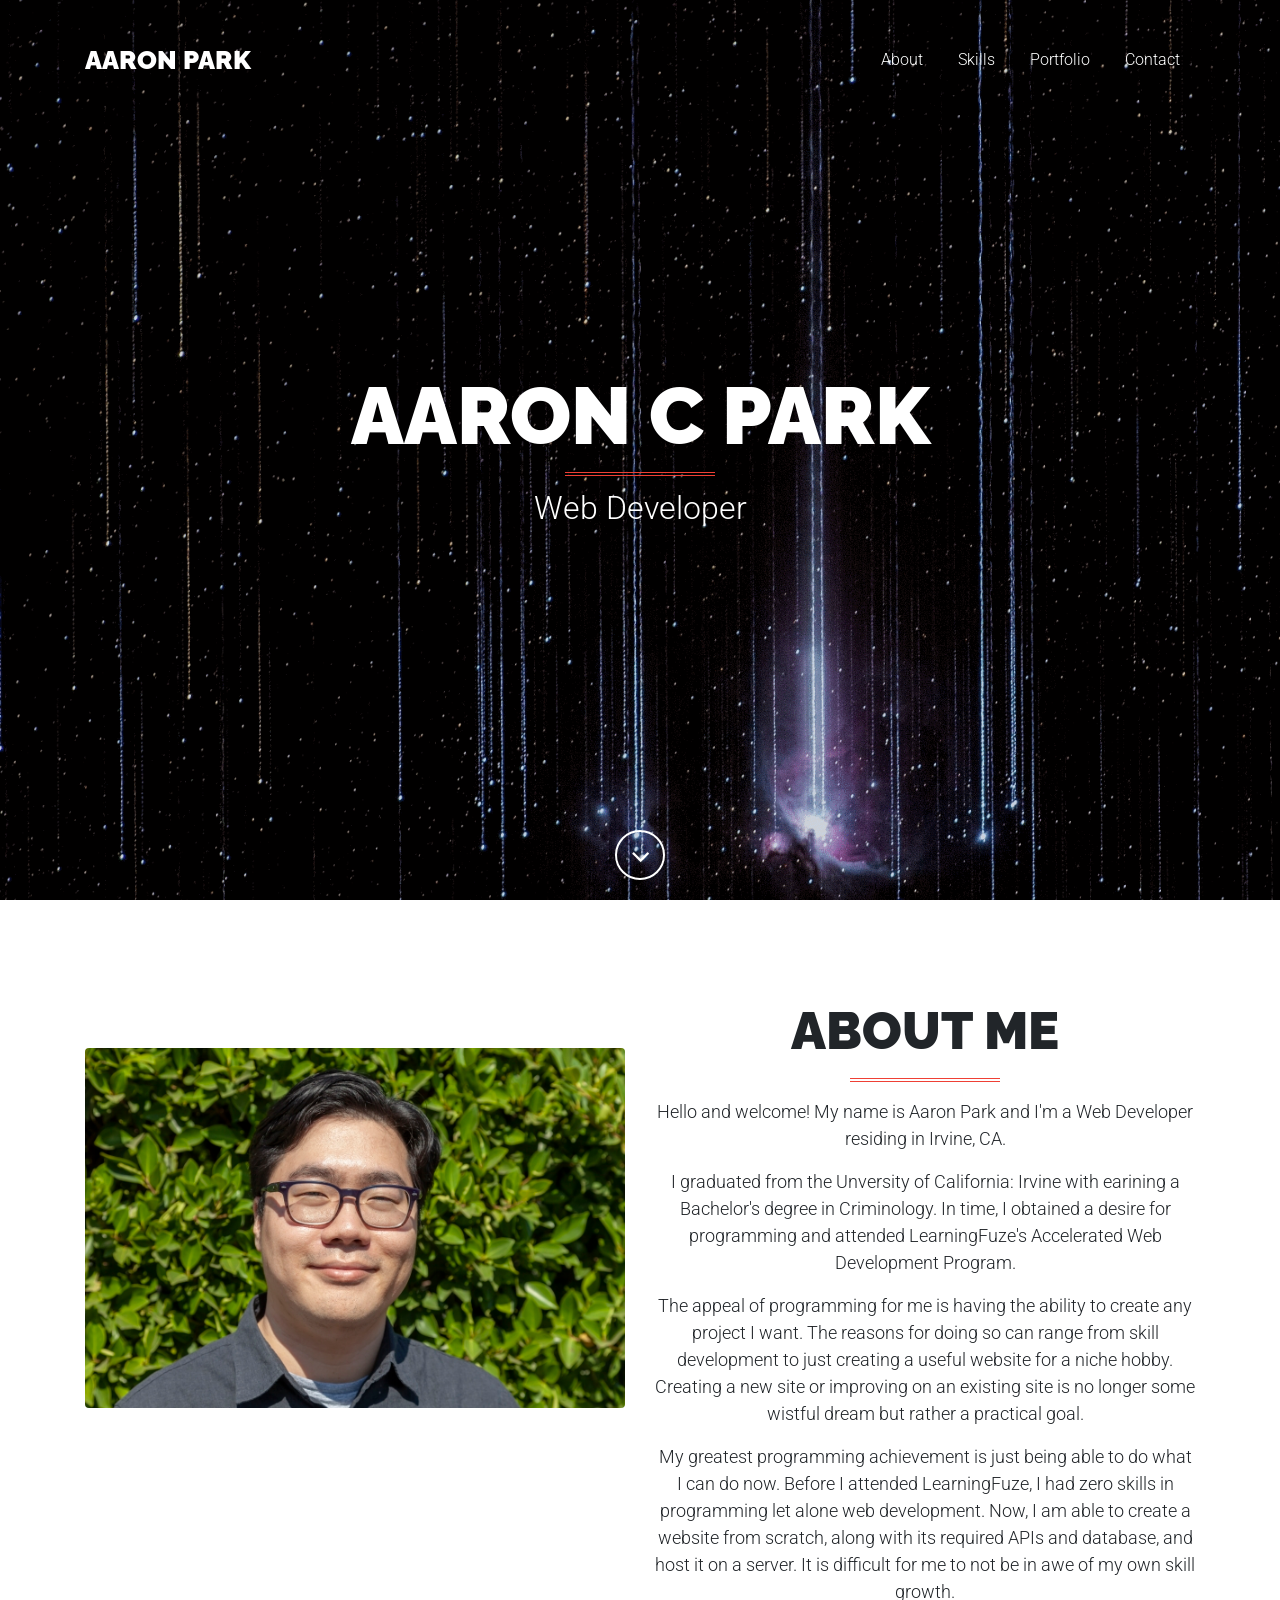
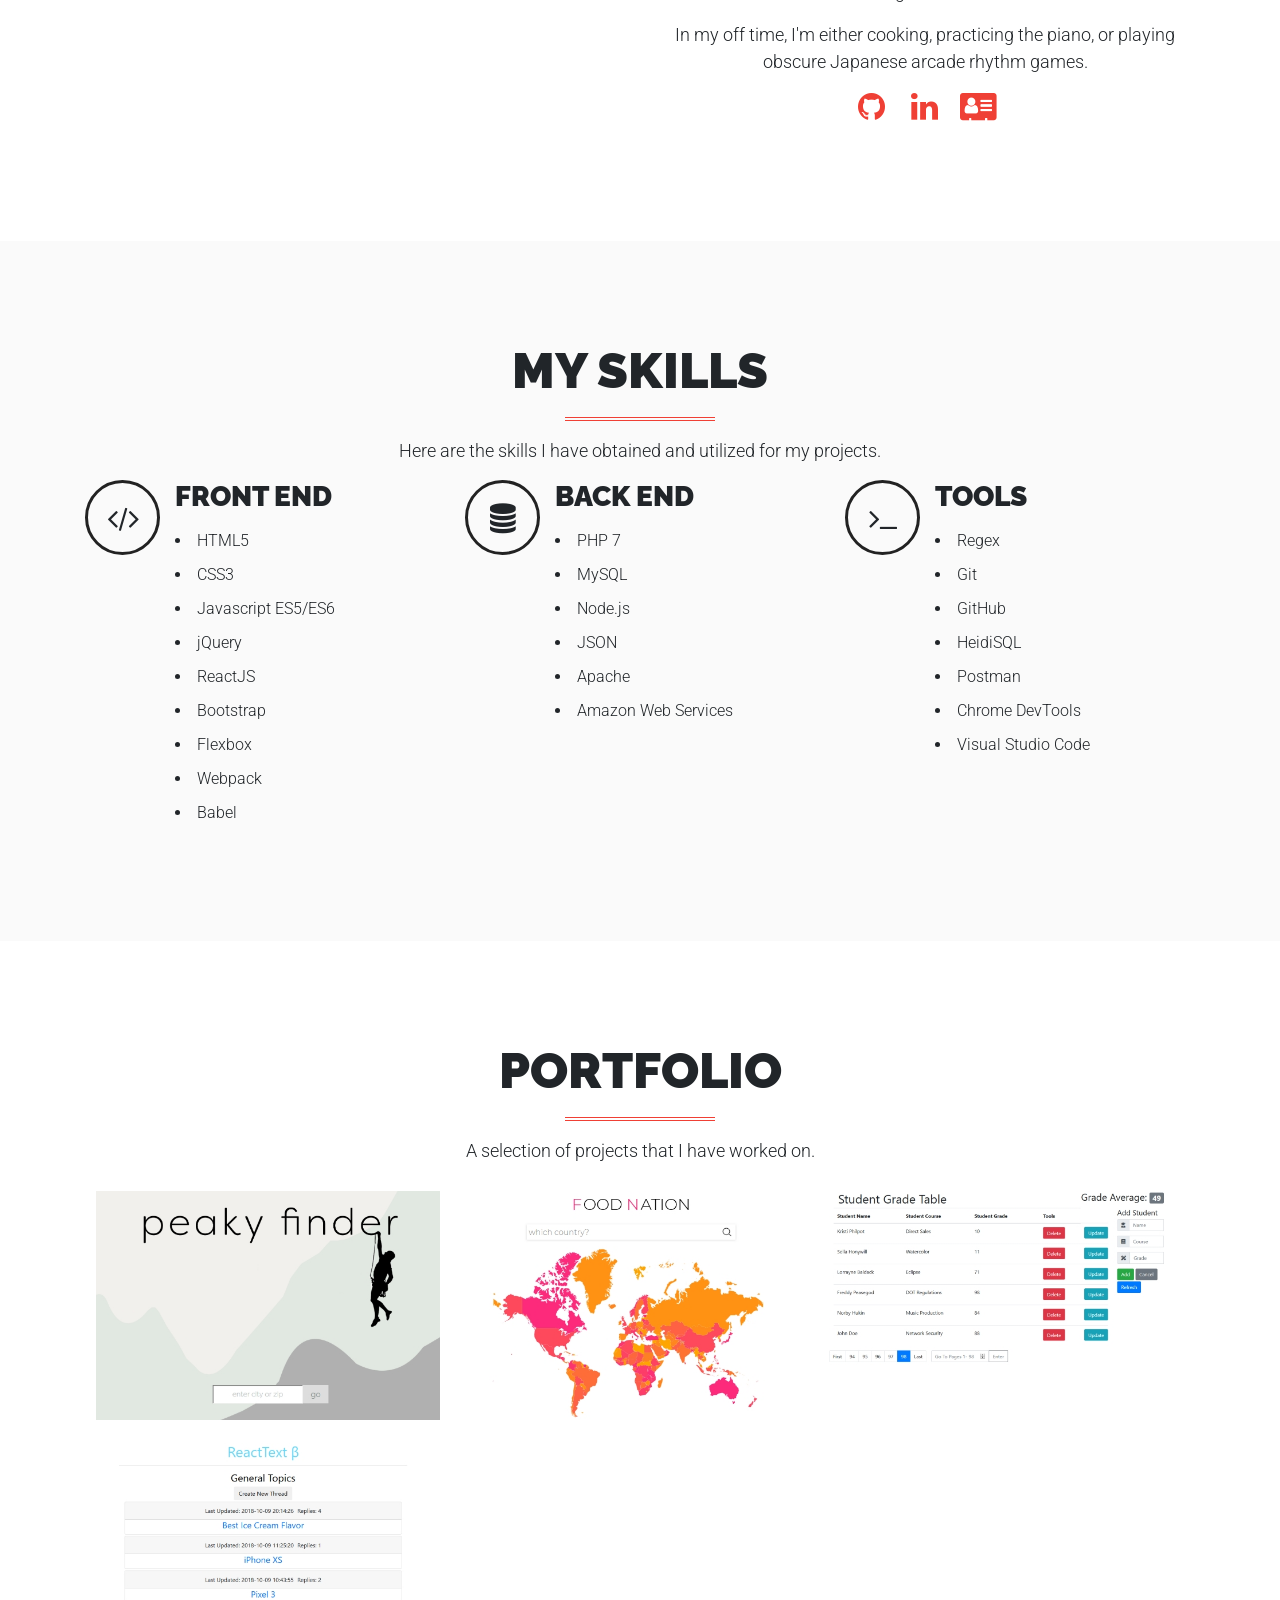
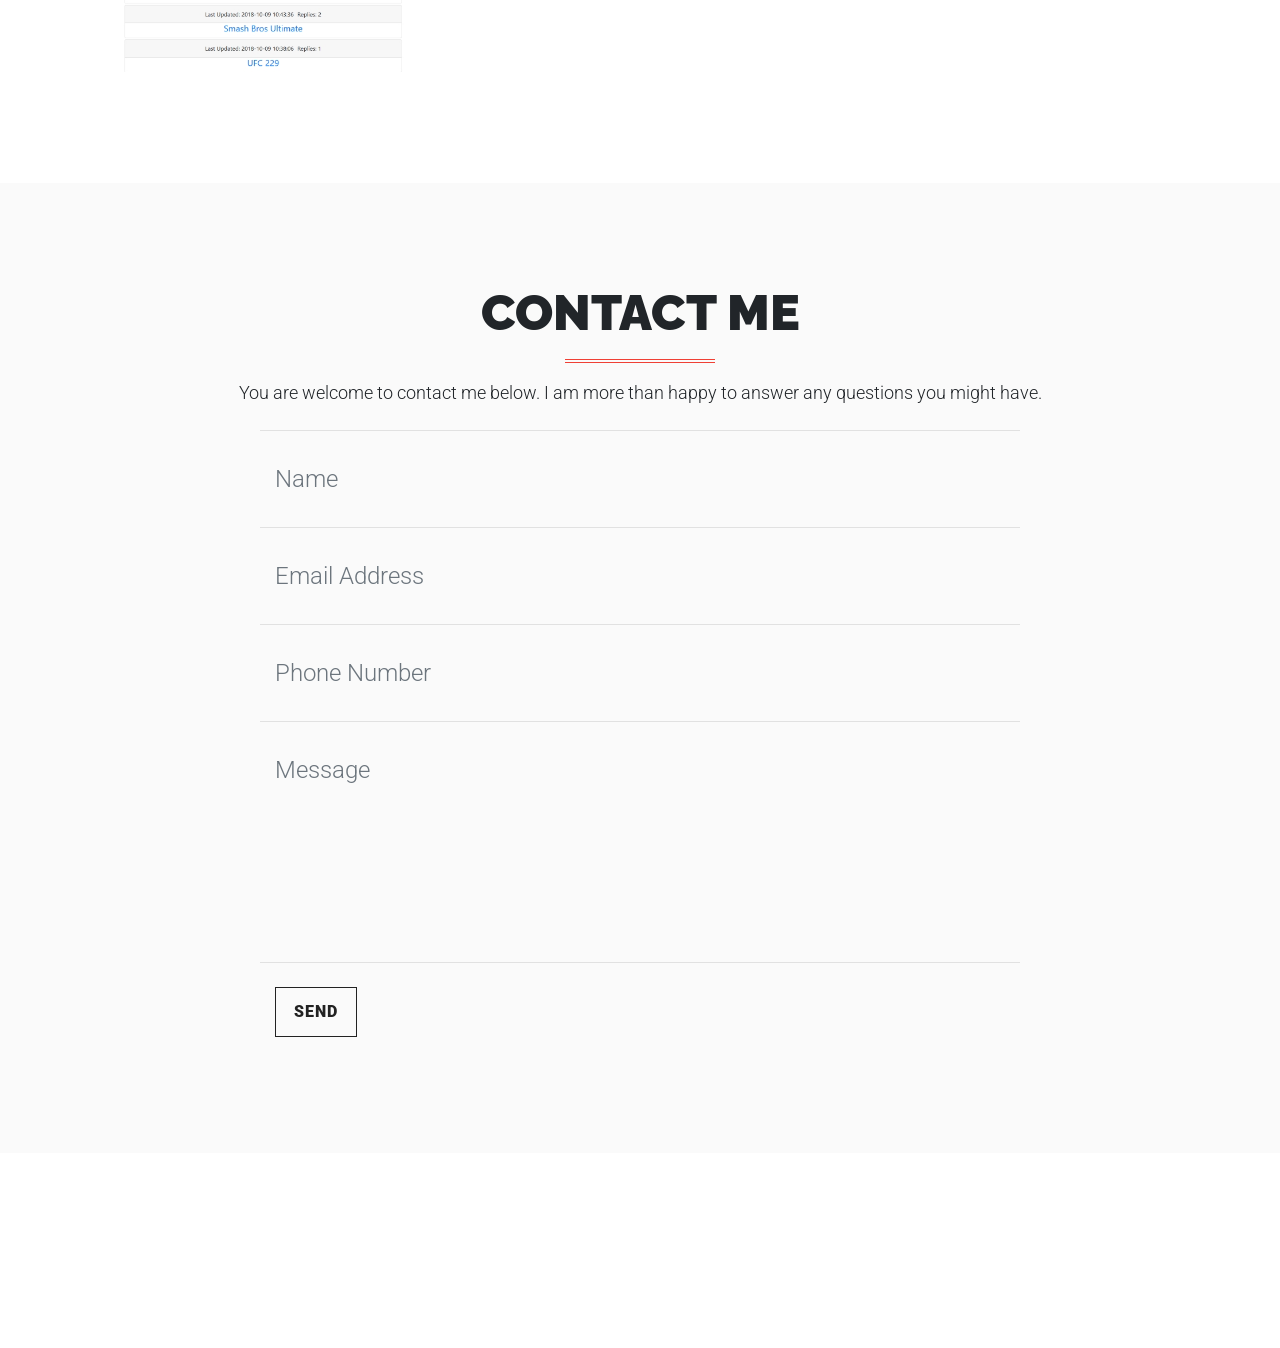
==== commit 9c9d6233: "Added ReactText" ====
--- a/index.html
+++ b/index.html
@@ -1,316 +1,117 @@
 <!DOCTYPE html>
 <html lang="en">
 
-  <head>
-
-    <meta charset="utf-8">
-    <meta name="viewport" content="width=device-width, initial-scale=1, shrink-to-fit=no">
-    <meta name="description" content="">
-    <meta name="author" content="">
-
-    <title>Aaron Park's Portfolio</title>
-
-    <!-- Bootstrap core CSS -->
-    <link href="vendor/bootstrap/css/bootstrap.min.css" rel="stylesheet" type="text/css">
-
-    <!-- Custom fonts for this theme -->
-    <link href='https://fonts.googleapis.com/css?family=Roboto:400,100,100italic,300,300italic,400italic,500,500italic,700,700italic,900,900italic' rel='stylesheet' type='text/css'>
-    <link href='https://fonts.googleapis.com/css?family=Raleway:400,100,200,300,600,500,700,800,900' rel='stylesheet' type='text/css'>
-
-    <!-- Plugin CSS -->
-    <link href="vendor/font-awesome/css/font-awesome.min.css" rel="stylesheet" type="text/css">
-    <link href="vendor/owl-carousel/owl.carousel.css" rel="stylesheet" type="text/css">
-    <link href="vendor/owl-carousel/owl.theme.css" rel="stylesheet" type="text/css">
-    <link href="vendor/owl-carousel/owl.transitions.css" rel="stylesheet" type="text/css">
-    <link href="vendor/magnific-popup/magnific-popup.css" rel="stylesheet" type="text/css">
-    <link href="vendor/animate.css/animate.min.css" rel="stylesheet" type="text/css">
-    <link href="device-mockups/device-mockups.min.css" rel="stylesheet" type="text/css">
-
-    <!-- Custom styles for this theme -->
-    <!-- Uncomment the color scheme you want to use! Red is chosen by default! -->
-    <link href="css/vitality-red.css" rel="stylesheet" type="text/css">
-
-  </head>
-
-  <body id="page-top">
-
-    <!-- Navigation -->
-    <nav class="navbar navbar-expand-lg fixed-top" id="mainNav">
-      <div class="container">
-        <a class="navbar-brand js-scroll-trigger" href="#page-top">
-          Aaron Park
-        </a>
-        <button class="navbar-toggler" type="button" data-toggle="collapse" data-target="#navbarResponsive" aria-controls="navbarResponsive" aria-expanded="false" aria-label="Toggle navigation">
-          <i class="fa fa-bars"></i>
-          
-        </button>
-        <div class="collapse navbar-collapse" id="navbarResponsive">
-          <ul class="navbar-nav ml-auto">
-            <li class="nav-item">
-              <a class="nav-link js-scroll-trigger" href="#about">About</a>
-            </li>
-            <li class="nav-item">
-              <a class="nav-link js-scroll-trigger" href="#process">Skills</a>
-            </li>
-            <li class="nav-item">
-              <a class="nav-link js-scroll-trigger" href="#portfoliosection">Portfolio</a>
-            </li>
-            <li class="nav-item">
-              <a class="nav-link js-scroll-trigger" href="#contact">Contact</a>
-            </li>
-          </ul>
-        </div>
-      </div>
-    </nav>
-
-    <!-- Masthead -->
-    <header class="masthead" style="background-image: url('img/creative/backgrounds/bg-header.png');">
-      <div class="container h-100">
-        <div class="row h-100">
-          <div class="col-12 my-auto text-center text-white">
-            <div class="masthead-title">Aaron C Park</div>
-            <hr class="colored">
-            <div class="masthead-subtitle">Web Developer</div>
-          </div>
-        </div>
-      </div>
-      <div class="scroll-down">
-        <a class="btn js-scroll-trigger" href="#about">
-          <i class="fa fa-angle-down fa-fw"></i>
-        </a>
-      </div>
-    </header>
-
-    <!-- About Section -->
-    <section class="page-section" id="about">
-      <div class="container wow fadeIn">
-        <div class="row">
-          <div class="col-lg-6">
-            <img class="img-fluid rounded my-5" src="img/creative/about.jpg" alt="">
-          </div>
-          <div class="col-lg-6 text-center my-auto">
-            <h1>About Me</h1>
-            <hr class="colored">
-            <p>Hello and welcome! My name is Aaron Park and I'm a Web Developer residing in Irvine, CA.</p>
-            <p>I graduated from the Unversity of California: Irvine with earining a Bachelor's degree in Criminology. In time, I obtained a desire for programming
-               and attended LearningFuze's Accelerated Web Development Program.</p>
-            <p>The appeal of programming for me is having the ability to create any project I want. The reasons for doing so can range from skill development to just
-              creating a useful website for a niche hobby. Creating a new site or improving on an existing site is no longer some wistful dream but rather a practical goal.</p>
-            <p>My greatest programming achievement is just being able to do what I can do now. Before I attended LearningFuze, I had zero skills in programming let alone web development.
-              Now, I am able to create a website from scratch, along with its required APIs and database, and host it on a server. It is difficult for me to not be in awe
-              of my own skill growth.
-            </p>
-            <p>In my off time, I'm either cooking, practicing the piano, or playing obscure Japanese arcade rhythm games.</p>
-            <div class="col-lg-12">
-                <ul class="list-inline">
-                  <li class="list-inline-item">
-                    <a href="https://github.com/MjMajorMajorMj" target="_blank">
-                      <i class="fa fa-github fa-fw fa-2x"></i>
-                    </a>
-                  </li>
-                  <li class="list-inline-item">
-                    <a href="https://www.linkedin.com/in/aaron-c-park/" target="_blank">
-                      <i class="fa fa-linkedin fa-fw fa-2x"></i>
-                    </a>
-                  </li>
-                  <li class="list-inline-item">
-                    <a href="resume.pdf" target="_blank">
-                      <i class="fa fa-address-card fa-fw fa-2x"></i>
-                    </a>
-                  </li>
-                </ul>
-              </div>
-          </div>
-        </div>
-      </div>
-    </section>
-
-    <!-- Services Section -->
-    <section class="page-section services" id="process">
-      <div class="container">
-        <div class="text-center wow fadeIn">
-          <h2>My Skills</h2>
+<head>
+
+  <meta charset="utf-8">
+  <meta name="viewport" content="width=device-width, initial-scale=1, shrink-to-fit=no">
+  <meta name="description" content="">
+  <meta name="author" content="">
+
+  <title>Aaron Park's Portfolio</title>
+
+  <!-- Bootstrap core CSS -->
+  <link href="vendor/bootstrap/css/bootstrap.min.css" rel="stylesheet" type="text/css">
+
+  <!-- Custom fonts for this theme -->
+  <link href='https://fonts.googleapis.com/css?family=Roboto:400,100,100italic,300,300italic,400italic,500,500italic,700,700italic,900,900italic'
+    rel='stylesheet' type='text/css'>
+  <link href='https://fonts.googleapis.com/css?family=Raleway:400,100,200,300,600,500,700,800,900' rel='stylesheet'
+    type='text/css'>
+
+  <!-- Plugin CSS -->
+  <link href="vendor/font-awesome/css/font-awesome.min.css" rel="stylesheet" type="text/css">
+  <link href="vendor/owl-carousel/owl.carousel.css" rel="stylesheet" type="text/css">
+  <link href="vendor/owl-carousel/owl.theme.css" rel="stylesheet" type="text/css">
+  <link href="vendor/owl-carousel/owl.transitions.css" rel="stylesheet" type="text/css">
+  <link href="vendor/magnific-popup/magnific-popup.css" rel="stylesheet" type="text/css">
+  <link href="vendor/animate.css/animate.min.css" rel="stylesheet" type="text/css">
+  <link href="device-mockups/device-mockups.min.css" rel="stylesheet" type="text/css">
+
+  <!-- Custom styles for this theme -->
+  <!-- Uncomment the color scheme you want to use! Red is chosen by default! -->
+  <link href="css/vitality-red.css" rel="stylesheet" type="text/css">
+
+</head>
+
+<body id="page-top">
+
+  <!-- Navigation -->
+  <nav class="navbar navbar-expand-lg fixed-top" id="mainNav">
+    <div class="container">
+      <a class="navbar-brand js-scroll-trigger" href="#page-top">
+        Aaron Park
+      </a>
+      <button class="navbar-toggler" type="button" data-toggle="collapse" data-target="#navbarResponsive" aria-controls="navbarResponsive"
+        aria-expanded="false" aria-label="Toggle navigation">
+        <i class="fa fa-bars"></i>
+
+      </button>
+      <div class="collapse navbar-collapse" id="navbarResponsive">
+        <ul class="navbar-nav ml-auto">
+          <li class="nav-item">
+            <a class="nav-link js-scroll-trigger" href="#about">About</a>
+          </li>
+          <li class="nav-item">
+            <a class="nav-link js-scroll-trigger" href="#process">Skills</a>
+          </li>
+          <li class="nav-item">
+            <a class="nav-link js-scroll-trigger" href="#portfoliosection">Portfolio</a>
+          </li>
+          <li class="nav-item">
+            <a class="nav-link js-scroll-trigger" href="#contact">Contact</a>
+          </li>
+        </ul>
+      </div>
+    </div>
+  </nav>
+
+  <!-- Masthead -->
+  <header class="masthead" style="background-image: url('img/creative/backgrounds/bg-header.png');">
+    <div class="container h-100">
+      <div class="row h-100">
+        <div class="col-12 my-auto text-center text-white">
+          <div class="masthead-title">Aaron C Park</div>
           <hr class="colored">
-          <p class="mb-0">Here are the skills I have obtained and utilized for my projects.</p>
-        </div>
-        <div class="row mt-3">
-          <!-- Service Item 1 -->
-          <div class="col-lg-4 wow fadeIn" data-wow-delay=".2s">
-            <div class="media">
-              <div class="pull-left">
-                <i class="fa fa-code rounded-circle"></i>
-              </div>
-              <div class="media-body">
-                <h3 class="media-heading">Front End</h3>
-                <ul>
-                  <li>HTML5</li>
-                  <li>CSS3</li>
-                  <li>Javascript ES5/ES6</li>
-                  <li>jQuery</li>
-                  <li>Bootstrap</li>
-                  <li>Flexbox</li>
-                  <li>Webpack</li>
-                  <li>Babel</li>
-                </ul>
-              </div>
-            </div>
-          </div>
-          <!-- Service Item 2 -->
-          <div class="col-lg-4 wow fadeIn" data-wow-delay=".4s">
-            <div class="media">
-              <div class="pull-left">
-                <i class="fa fa-database rounded-circle"></i>
-              </div>
-              <div class="media-body">
-                <h3 class="media-heading">Back End</h3>
-                <ul>
-                  <li>PHP 7</li>
-                  <li>MySQL</li>
-                  <li>Node.js</li>
-                  <li>JSON</li>
-                  <li>Apache</li>
-                  <li>Amazon Web Services</li>
-                </ul>
-              </div>
-            </div>
-          </div>
-          <!-- Service Item 3 -->
-          <div class="col-lg-4 wow fadeIn" data-wow-delay=".4s">
-            <div class="media">
-              <div class="pull-left">
-                <i class="fa fa-terminal rounded-circle"></i>
-              </div>
-              <div class="media-body">
-                <h3 class="media-heading">Tools</h3>
-                <ul>
-                  <li>Regex</li>
-                  <li>Git</li>
-                  <li>GitHub</li>
-                  <li>HeidiSQL</li>
-                  <li>Postman</li>
-                  <li>Chrome DevTools</li>
-                  <li>Visual Studio Code</li>
-                </ul>
-              </div>
-            </div>
-          </div>
-        </div>
-      </div>
-    </section>
-
-    <!-- Portfolio Grid Section -->
-    <section class="page-section" id="portfoliosection">
-      <div class="container text-center wow fadeIn">
-        <h2>Portfolio</h2>
-        <hr class="colored">
-        <p>A selection of projects that I have worked on.</p>
-        <div class="portfolio-grid clearfix" id="portfolioList">
-
-          <!-- Grid Item 1 -->
-          <div class="mix web" href="#portfolioModal1" data-toggle="modal">
-            <div class="portfolio-wrapper">
-              <img src="img/creative/portfolio/grid/grid-1.jpg" alt="">
-              <div class="caption">
-                <div class="caption-text">
-                  <a class="text-title">Peaky Finder</a>
-                  <span class="text-category">Find routes to climb</span>
-                </div>
-                <div class="caption-bg"></div>
-              </div>
-            </div>
-          </div>
-
-          <!-- Grid Item 2 -->
-          <div class="mix web" href="#portfolioModal2" data-toggle="modal">
-            <div class="portfolio-wrapper">
-              <img src="img/creative/portfolio/grid/grid-2.jpg" alt="">
-              <div class="caption">
-                <div class="caption-text">
-                  <a class="text-title">Food Nation</a>
-                  <span class="text-category">Discover national dishes</span>
-                </div>
-                <div class="caption-bg"></div>
-              </div>
-            </div>
-          </div>
-
-          <!-- Grid Item 3 -->
-          <div class="mix web" href="#portfolioModal3" data-toggle="modal">
-            <div class="portfolio-wrapper">
-              <img src="img/creative/portfolio/grid/grid-3.jpg" alt="">
-              <div class="caption">
-                <div class="caption-text">
-                  <a class="text-title">Student Grade Table</a>
-                  <span class="text-category">Manage your students</span>
-                </div>
-                <div class="caption-bg"></div>
-              </div>
-            </div>
-          </div>
-
-          
-        </div>
-      </div>
-    </section>
-
-    <!-- Contact Section -->
-    <section class="page-section" id="contact">
-      <div class="container wow fadeIn">
-        <div class="text-center">
-          <h2>Contact Me</h2>
+          <div class="masthead-subtitle">Web Developer</div>
+        </div>
+      </div>
+    </div>
+    <div class="scroll-down">
+      <a class="btn js-scroll-trigger" href="#about">
+        <i class="fa fa-angle-down fa-fw"></i>
+      </a>
+    </div>
+  </header>
+
+  <!-- About Section -->
+  <section class="page-section" id="about">
+    <div class="container wow fadeIn">
+      <div class="row">
+        <div class="col-lg-6">
+          <img class="img-fluid rounded my-5" src="img/creative/about.jpg" alt="">
+        </div>
+        <div class="col-lg-6 text-center my-auto">
+          <h1>About Me</h1>
           <hr class="colored">
-          <p>You are welcome to contact me below. I am more than happy to answer any questions you might have.</p>
-        </div>
-        <div class="row mt-4">
-          <div class="col-lg-8 mx-auto">
-            <form name="sentMessage" id="contactForm" novalidate>
-              <div class="row control-group">
-                <div class="form-group col-12 floating-label-form-group controls">
-                  <label>Name</label>
-                  <input type="text" class="form-control" placeholder="Name" id="name" required data-validation-required-message="Please enter your name.">
-                  <p class="help-block text-danger"></p>
-                </div>
-              </div>
-              <div class="row control-group">
-                <div class="form-group col-12 floating-label-form-group controls">
-                  <label>Email Address</label>
-                  <input type="email" class="form-control" placeholder="Email Address" id="email" required data-validation-required-message="Please enter your email address.">
-                  <p class="help-block text-danger"></p>
-                </div>
-              </div>
-              <div class="row control-group">
-                <div class="form-group col-12 floating-label-form-group controls">
-                  <label>Phone Number</label>
-                  <input type="tel" class="form-control" placeholder="Phone Number" id="phone" required data-validation-required-message="Please enter your phone number.">
-                  <p class="help-block text-danger"></p>
-                </div>
-              </div>
-              <div class="row control-group">
-                <div class="form-group col-12 floating-label-form-group controls">
-                  <label>Message</label>
-                  <textarea rows="5" class="form-control" placeholder="Message" id="message" required data-validation-required-message="Please enter a message."></textarea>
-                  <p class="help-block text-danger"></p>
-                </div>
-              </div>
-              <br>
-              <div id="success"></div>
-              <div class="row">
-                <div class="form-group col-12">
-                  <button type="submit" class="btn btn-secondary">Send</button>
-                </div>
-              </div>
-            </form>
-          </div>
-        </div>
-      </div>
-    </section>
-
-    <!-- Footer -->
-    <footer class="footer" style="background-image: url('img/creative/backgrounds/bg-footer.png')">
-      <div class="container text-center">
-        <div class="row">
-        </div>
-        <div class="row footer-social">
+          <p>Hello and welcome! My name is Aaron Park and I'm a Web Developer residing in Irvine, CA.</p>
+          <p>I graduated from the Unversity of California: Irvine with earining a Bachelor's degree in Criminology. In
+            time,
+            I obtained a desire for programming and attended LearningFuze's Accelerated Web Development Program.</p>
+          <p>The appeal of programming for me is having the ability to create any project I want. The reasons for doing
+            so can
+            range from skill development to just creating a useful website for a niche hobby. Creating a new site or
+            improving
+            on an existing site is no longer some wistful dream but rather a practical goal.</p>
+          <p>My greatest programming achievement is just being able to do what I can do now. Before I attended
+            LearningFuze,
+            I had zero skills in programming let alone web development. Now, I am able to create a website from
+            scratch,
+            along with its required APIs and database, and host it on a server. It is difficult for me to not be in awe
+            of
+            my own skill growth.
+          </p>
+          <p>In my off time, I'm either cooking, practicing the piano, or playing obscure Japanese arcade rhythm games.</p>
           <div class="col-lg-12">
             <ul class="list-inline">
               <li class="list-inline-item">
@@ -324,7 +125,7 @@
                 </a>
               </li>
               <li class="list-inline-item">
-                <a href="resume.pdf" target="_blank">
+                <a href="https://drive.google.com/file/d/1-8T-jHD5V8pKXiKjQ8ADWLLMI6nEWkQO/view" target="_blank">
                   <i class="fa fa-address-card fa-fw fa-2x"></i>
                 </a>
               </li>
@@ -332,185 +133,495 @@
           </div>
         </div>
       </div>
-    </footer>
-
-    <!-- Portfolio Modals -->
-    <!-- Example Modal 1: Corresponds with Portfolio Carousel Item 1 -->
-    <div class="portfolio-modal modal fade" id="portfolioModal1" tabindex="-1" role="dialog" aria-hidden="true">
-      <div class="modal-dialog">
-        <div class="modal-content">
-          <div class="close-modal" data-dismiss="modal">
-            <div class="lr">
-              <div class="rl"></div>
-            </div>
-          </div>
-          <div class="modal-body">
-            <div class="container">
-              <div class="row">
-                <div class="col-lg-8 mx-auto">
-                  <h2>Peaky Finder</h2>
-                  <hr class="colored">
-                  <p>A web app that provides climbing locations in the Southwestern United States. Filter routes based on climbing styles and difficulty, save routes in the itinerary, and send your itinerary to your email inbox.</p>
-                </div>
-                <div class="col-lg-8 mx-auto">
-                  <div class="device-mockup macbook portrait black">
-                    <div class="device">
-                      <div class="screen">
-
-                        <!-- Modal Mockup Option 1: Single Image (Uncomment Below to Use) -->
-                        <img src="img/creative/portfolio/grid/grid-1.jpg" class="img-fluid" alt="">
-
-                      </div>
+    </div>
+  </section>
+
+  <!-- Services Section -->
+  <section class="page-section services" id="process">
+    <div class="container">
+      <div class="text-center wow fadeIn">
+        <h2>My Skills</h2>
+        <hr class="colored">
+        <p class="mb-0">Here are the skills I have obtained and utilized for my projects.</p>
+      </div>
+      <div class="row mt-3">
+        <!-- Service Item 1 -->
+        <div class="col-lg-4 wow fadeIn" data-wow-delay=".2s">
+          <div class="media">
+            <div class="pull-left">
+              <i class="fa fa-code rounded-circle"></i>
+            </div>
+            <div class="media-body">
+              <h3 class="media-heading">Front End</h3>
+              <ul>
+                <li>HTML5</li>
+                <li>CSS3</li>
+                <li>Javascript ES5/ES6</li>
+                <li>jQuery</li>
+                <li>ReactJS</li>
+                <li>Bootstrap</li>
+                <li>Flexbox</li>
+                <li>Webpack</li>
+                <li>Babel</li>
+              </ul>
+            </div>
+          </div>
+        </div>
+        <!-- Service Item 2 -->
+        <div class="col-lg-4 wow fadeIn" data-wow-delay=".4s">
+          <div class="media">
+            <div class="pull-left">
+              <i class="fa fa-database rounded-circle"></i>
+            </div>
+            <div class="media-body">
+              <h3 class="media-heading">Back End</h3>
+              <ul>
+                <li>PHP 7</li>
+                <li>MySQL</li>
+                <li>Node.js</li>
+                <li>JSON</li>
+                <li>Apache</li>
+                <li>Amazon Web Services</li>
+              </ul>
+            </div>
+          </div>
+        </div>
+        <!-- Service Item 3 -->
+        <div class="col-lg-4 wow fadeIn" data-wow-delay=".4s">
+          <div class="media">
+            <div class="pull-left">
+              <i class="fa fa-terminal rounded-circle"></i>
+            </div>
+            <div class="media-body">
+              <h3 class="media-heading">Tools</h3>
+              <ul>
+                <li>Regex</li>
+                <li>Git</li>
+                <li>GitHub</li>
+                <li>HeidiSQL</li>
+                <li>Postman</li>
+                <li>Chrome DevTools</li>
+                <li>Visual Studio Code</li>
+              </ul>
+            </div>
+          </div>
+        </div>
+      </div>
+    </div>
+  </section>
+
+  <!-- Portfolio Grid Section -->
+  <section class="page-section" id="portfoliosection">
+    <div class="container text-center wow fadeIn">
+      <h2>Portfolio</h2>
+      <hr class="colored">
+      <p>A selection of projects that I have worked on.</p>
+      <div class="portfolio-grid clearfix" id="portfolioList">
+
+        <!-- Grid Item 1 -->
+        <div class="mix web" href="#portfolioModal1" data-toggle="modal">
+          <div class="portfolio-wrapper">
+            <img src="img/creative/portfolio/grid/grid-1.jpg" alt="">
+            <div class="caption">
+              <div class="caption-text">
+                <a class="text-title">Peaky Finder</a>
+                <span class="text-category">Find routes to climb</span>
+              </div>
+              <div class="caption-bg"></div>
+            </div>
+          </div>
+        </div>
+
+        <!-- Grid Item 2 -->
+        <div class="mix web" href="#portfolioModal2" data-toggle="modal">
+          <div class="portfolio-wrapper">
+            <img src="img/creative/portfolio/grid/grid-2.jpg" alt="">
+            <div class="caption">
+              <div class="caption-text">
+                <a class="text-title">Food Nation</a>
+                <span class="text-category">Discover national dishes</span>
+              </div>
+              <div class="caption-bg"></div>
+            </div>
+          </div>
+        </div>
+
+        <!-- Grid Item 3 -->
+        <div class="mix web" href="#portfolioModal3" data-toggle="modal">
+          <div class="portfolio-wrapper">
+            <img src="img/creative/portfolio/grid/grid-3.jpg" alt="">
+            <div class="caption">
+              <div class="caption-text">
+                <a class="text-title">Student Grade Table</a>
+                <span class="text-category">Manage your students</span>
+              </div>
+              <div class="caption-bg"></div>
+            </div>
+          </div>
+        </div>
+        
+        <!-- Grid Item 4 -->
+        <div class="mix web" href="#portfolioModal4" data-toggle="modal">
+          <div class="portfolio-wrapper">
+            <img src="img/creative/portfolio/grid/grid-4.jpg" alt="">
+            <div class="caption">
+              <div class="caption-text">
+                <a class="text-title">ReactText (BETA)</a>
+                <span class="text-category">Post topics anonymously</span>
+              </div>
+              <div class="caption-bg"></div>
+            </div>
+          </div>
+        </div>
+
+      </div>
+    </div>
+  </section>
+
+  <!-- Contact Section -->
+  <section class="page-section" id="contact">
+    <div class="container wow fadeIn">
+      <div class="text-center">
+        <h2>Contact Me</h2>
+        <hr class="colored">
+        <p>You are welcome to contact me below. I am more than happy to answer any questions you might have.</p>
+      </div>
+      <div class="row mt-4">
+        <div class="col-lg-8 mx-auto">
+          <form name="sentMessage" id="contactForm" novalidate>
+            <div class="row control-group">
+              <div class="form-group col-12 floating-label-form-group controls">
+                <label>Name</label>
+                <input type="text" class="form-control" placeholder="Name" id="name" required
+                  data-validation-required-message="Please enter your name.">
+                <p class="help-block text-danger"></p>
+              </div>
+            </div>
+            <div class="row control-group">
+              <div class="form-group col-12 floating-label-form-group controls">
+                <label>Email Address</label>
+                <input type="email" class="form-control" placeholder="Email Address" id="email" required
+                  data-validation-required-message="Please enter your email address.">
+                <p class="help-block text-danger"></p>
+              </div>
+            </div>
+            <div class="row control-group">
+              <div class="form-group col-12 floating-label-form-group controls">
+                <label>Phone Number</label>
+                <input type="tel" class="form-control" placeholder="Phone Number" id="phone" required
+                  data-validation-required-message="Please enter your phone number.">
+                <p class="help-block text-danger"></p>
+              </div>
+            </div>
+            <div class="row control-group">
+              <div class="form-group col-12 floating-label-form-group controls">
+                <label>Message</label>
+                <textarea rows="5" class="form-control" placeholder="Message" id="message" required
+                  data-validation-required-message="Please enter a message."></textarea>
+                <p class="help-block text-danger"></p>
+              </div>
+            </div>
+            <br>
+            <div id="success"></div>
+            <div class="row">
+              <div class="form-group col-12">
+                <button type="submit" class="btn btn-secondary">Send</button>
+                <div class="loader"></div>
+              </div>
+            </div>
+          </form>
+        </div>
+      </div>
+    </div>
+  </section>
+
+  <!-- Footer -->
+  <footer class="footer" style="background-image: url('img/creative/backgrounds/bg-footer.png')">
+    <div class="container text-center">
+      <div class="row">
+      </div>
+      <div class="row footer-social">
+        <div class="col-lg-12">
+          <ul class="list-inline">
+            <li class="list-inline-item">
+              <a href="https://github.com/MjMajorMajorMj" target="_blank">
+                <i class="fa fa-github fa-fw fa-2x"></i>
+              </a>
+            </li>
+            <li class="list-inline-item">
+              <a href="https://www.linkedin.com/in/aaron-c-park/" target="_blank">
+                <i class="fa fa-linkedin fa-fw fa-2x"></i>
+              </a>
+            </li>
+            <li class="list-inline-item">
+              <a href="https://drive.google.com/file/d/1-8T-jHD5V8pKXiKjQ8ADWLLMI6nEWkQO/view" target="_blank">
+                <i class="fa fa-address-card fa-fw fa-2x"></i>
+              </a>
+            </li>
+          </ul>
+        </div>
+      </div>
+    </div>
+  </footer>
+
+  <!-- Portfolio Modals -->
+  <!-- Example Modal 1: Corresponds with Portfolio Carousel Item 1 -->
+  <div class="portfolio-modal modal fade" id="portfolioModal1" tabindex="-1" role="dialog" aria-hidden="true">
+    <div class="modal-dialog">
+      <div class="modal-content">
+        <div class="close-modal" data-dismiss="modal">
+          <div class="lr">
+            <div class="rl"></div>
+          </div>
+        </div>
+        <div class="modal-body">
+          <div class="container">
+            <div class="row">
+              <div class="col-lg-8 mx-auto">
+                <h2>Peaky Finder</h2>
+                <hr class="colored">
+                <p>A mobile-focused web app that provides climbing locations in the Southwestern United States. Filter
+                  routes based on climbing
+                  styles and difficulty, save routes in the itinerary, and send your itinerary to your email inbox.</p>
+              </div>
+              <div class="col-lg-8 mx-auto">
+                <div class="device-mockup macbook portrait black">
+                  <div class="device">
+                    <div class="screen">
+
+                      <!-- Modal Mockup Option 1: Single Image (Uncomment Below to Use) -->
+                      <img src="img/creative/portfolio/grid/grid-1.jpg" class="img-fluid" alt="">
+
                     </div>
                   </div>
                 </div>
-                <div class="col-lg-8 mx-auto">
-                  <ul class="list-inline item-details">
-                    <li>
-                      <strong><a href="http://www.peakyfinder.com/" target="_blank">Live Site</a></strong>
-                    </li>
-                    <li>
-                      <strong><a href="https://github.com/dangaparker/peaky-finder" target="_blank">GitHub Repo</a></strong>
-                    </li>
-                    <li>Technologies Used:
-                      <strong>HTML5, CSS3, JavaScript, React, Redux, PHP, MySQL</strong>
-                    </li>
-                  </ul>
-                  <button type="button" class="btn btn-primary" data-dismiss="modal">
-                    <i class="fa fa-times"></i>
-                    Close</button>
-                </div>
-              </div>
-            </div>
-          </div>
-        </div>
-      </div>
-    </div>
-
-    <!-- Example Modal 2: Corresponds with Portfolio Carousel Item 2 -->
-    <div class="portfolio-modal modal fade" id="portfolioModal2" tabindex="-1" role="dialog">
-      <div class="modal-dialog">
-        <div class="modal-content">
-          <div class="close-modal" data-dismiss="modal">
-            <div class="lr">
-              <div class="rl"></div>
-            </div>
-          </div>
-          <div class="modal-body">
-            <div class="container">
-              <div class="row">
-                <div class="col-lg-8 mx-auto">
-                  <h2>Food Nation</h2>
-                  <hr class="colored">
-                  <p>Birthed from a Hackathon project, this web app displays the national dish from each nation. Videos are avaliable to demonstrate recipes as well as a search function to find resturants which serve the specified dish.</p>
-                </div>
-                <div class="col-lg-8 mx-auto">
-                  <div class="device-mockup macbook portrait black">
-                    <div class="device">
-                      <div class="screen">
-
-                        <!-- Modal Mockup Option 1: Single Image (Uncomment Below to Use) -->
-                        <img src="img/creative/portfolio/grid/grid-2.jpg" class="img-fluid" alt="">
-
-                      </div>
+              </div>
+              <div class="col-lg-8 mx-auto">
+                <ul class="list-inline item-details">
+                  <li>
+                    <strong>
+                      <a href="http://www.peakyfinder.com/" target="_blank">Live Site</a>
+                    </strong>
+                  </li>
+                  <li>
+                    <strong>
+                      <a href="https://github.com/MjMajorMajorMj/PeakyFinder" target="_blank">GitHub Repo</a>
+                    </strong>
+                  </li>
+                  <li>Technologies Used:
+                    <strong>HTML5, CSS3, JavaScript, React, Redux, PHP, MySQL</strong>
+                  </li>
+                  <li>APIs Used:
+                    <strong>Mountain Project, Google Maps</strong>
+                  </li>
+                </ul>
+                <button type="button" class="btn btn-primary" data-dismiss="modal">
+                  <i class="fa fa-times"></i>
+                  Close</button>
+              </div>
+            </div>
+          </div>
+        </div>
+      </div>
+    </div>
+  </div>
+
+  <!-- Example Modal 2: Corresponds with Portfolio Carousel Item 2 -->
+  <div class="portfolio-modal modal fade" id="portfolioModal2" tabindex="-1" role="dialog">
+    <div class="modal-dialog">
+      <div class="modal-content">
+        <div class="close-modal" data-dismiss="modal">
+          <div class="lr">
+            <div class="rl"></div>
+          </div>
+        </div>
+        <div class="modal-body">
+          <div class="container">
+            <div class="row">
+              <div class="col-lg-8 mx-auto">
+                <h2>Food Nation</h2>
+                <hr class="colored">
+                <p>Birthed from a Hackathon project, this web app displays the national dish from each nation. Videos
+                  are avaliable
+                  to demonstrate recipes as well as a search function to find resturants which serve the specified
+                  dish.</p>
+              </div>
+              <div class="col-lg-8 mx-auto">
+                <div class="device-mockup macbook portrait black">
+                  <div class="device">
+                    <div class="screen">
+
+                      <!-- Modal Mockup Option 1: Single Image (Uncomment Below to Use) -->
+                      <img src="img/creative/portfolio/grid/grid-2.jpg" class="img-fluid" alt="">
+
                     </div>
                   </div>
                 </div>
-                <div class="col-lg-8 mx-auto">
-                  <ul class="list-inline item-details">
-                    <li>
-                      <strong><a href="#" target="_blank">Live Site</a></strong>
-                    </li>
-                    <li>
-                      <strong><a href="https://github.com/P-nguyen/c418_hackathon2" target="_blank">GitHub Repo</a></strong>
-                    </li>
-                    <li>Technologies Used:
-                      <strong>HTML5, CSS3, JavaScript</strong>
-                    </li>
-                  </ul>
-                  <button type="button" class="btn btn-primary" data-dismiss="modal">
-                    <i class="fa fa-times"></i>
-                    Close</button>
-                </div>
-              </div>
-            </div>
-          </div>
-        </div>
-      </div>
-    </div>
-
-    <!-- Example Modal 3: Corresponds with Portfolio Carousel Item 3 -->
-    <div class="portfolio-modal modal fade" id="portfolioModal3" tabindex="-1" role="dialog">
-      <div class="modal-dialog">
-        <div class="modal-content">
-          <div class="close-modal" data-dismiss="modal">
-            <div class="lr">
-              <div class="rl"></div>
-            </div>
-          </div>
-          <div class="modal-body">
-            <div class="container">
-              <div class="row">
-                <div class="col-lg-8 mx-auto">
-                  <h2>Student Grade Table</h2>
-                  <hr class="colored">
-                  <p>A web app that demonstrates the ability to Create, Read, Update, and Delete. Sort through students via pagination or search for specific students or courses.</p>
-                </div>
-                <div class="col-lg-8 mx-auto">
-                  <div class="device-mockup macbook portrait black">
-                    <div class="device">
-                      <div class="screen">
-
-                        <!-- Modal Mockup Option 1: Single Image (Uncomment Below to Use) -->
-                        <img src="img/creative/portfolio/grid/grid-3.jpg" class="img-fluid" alt="">
-
-                      </div>
+              </div>
+              <div class="col-lg-8 mx-auto">
+                <ul class="list-inline item-details">
+                  <li>
+                    <strong>
+                      <a href="http://foodnation.aaroncpark.com" target="_blank">Live Site</a>
+                    </strong>
+                  </li>
+                  <li>
+                    <strong>
+                      <a href="https://github.com/MjMajorMajorMj/FoodNation" target="_blank">GitHub Repo</a>
+                    </strong>
+                  </li>
+                  <li>Technologies Used:
+                    <strong>HTML5, CSS3, JavaScript</strong>
+                  </li>
+                  <li>APIs Used:
+                    <strong>Google GeoCharts, Google Maps, YouTube, Yelp</strong>
+                  </li>
+                </ul>
+                <button type="button" class="btn btn-primary" data-dismiss="modal">
+                  <i class="fa fa-times"></i>
+                  Close</button>
+              </div>
+            </div>
+          </div>
+        </div>
+      </div>
+    </div>
+  </div>
+
+  <!-- Example Modal 3: Corresponds with Portfolio Carousel Item 3 -->
+  <div class="portfolio-modal modal fade" id="portfolioModal3" tabindex="-1" role="dialog">
+    <div class="modal-dialog">
+      <div class="modal-content">
+        <div class="close-modal" data-dismiss="modal">
+          <div class="lr">
+            <div class="rl"></div>
+          </div>
+        </div>
+        <div class="modal-body">
+          <div class="container">
+            <div class="row">
+              <div class="col-lg-8 mx-auto">
+                <h2>Student Grade Table</h2>
+                <hr class="colored">
+                <p>A web app that demonstrates the ability to Create, Read, Update, and Delete. Sort through students
+                  via pagination
+                  or search for specific students or courses.</p>
+              </div>
+              <div class="col-lg-8 mx-auto">
+                <div class="device-mockup macbook portrait black">
+                  <div class="device">
+                    <div class="screen">
+
+                      <!-- Modal Mockup Option 1: Single Image (Uncomment Below to Use) -->
+                      <img src="img/creative/portfolio/grid/grid-3.jpg" class="img-fluid" alt="">
+
                     </div>
                   </div>
                 </div>
-                <div class="col-lg-8 mx-auto">
-                  <ul class="list-inline item-details">
-                    <li>
-                      <strong><a href="https://sgt.aaroncpark.com/" target="_blank">Live Site</a></strong>
-                    </li>
-                    <li>
-                      <strong><a href="https://github.com/MjMajorMajorMj/StudentGradeTable" target="_blank">GitHub Repo</a></strong>
-                    </li>
-                    <li>Technologies Used:
-                      <strong>HTML5, CSS3, Bootstrap, JavaScript, PHP, MySQL</strong>
-                    </li>
-                  </ul>
-                  <button type="button" class="btn btn-primary" data-dismiss="modal">
-                    <i class="fa fa-times"></i>
-                    Close</button>
+              </div>
+              <div class="col-lg-8 mx-auto">
+                <ul class="list-inline item-details">
+                  <li>
+                    <strong>
+                      <a href="https://sgt.aaroncpark.com/" target="_blank">Live Site</a>
+                    </strong>
+                  </li>
+                  <li>
+                    <strong>
+                      <a href="https://github.com/MjMajorMajorMj/StudentGradeTable" target="_blank">GitHub Repo</a>
+                    </strong>
+                  </li>
+                  <li>Technologies Used:
+                    <strong>HTML5, CSS3, Bootstrap, JavaScript, PHP, MySQL</strong>
+                  </li>
+                </ul>
+                <button type="button" class="btn btn-primary" data-dismiss="modal">
+                  <i class="fa fa-times"></i>
+                  Close</button>
+              </div>
+            </div>
+          </div>
+        </div>
+      </div>
+    </div>
+  </div>
+
+  <!-- Example Modal 4: Corresponds with Portfolio Carousel Item 4 -->
+  <div class="portfolio-modal modal fade" id="portfolioModal4" tabindex="-1" role="dialog">
+    <div class="modal-dialog">
+      <div class="modal-content">
+        <div class="close-modal" data-dismiss="modal">
+          <div class="lr">
+            <div class="rl"></div>
+          </div>
+        </div>
+        <div class="modal-body">
+          <div class="container">
+            <div class="row">
+              <div class="col-lg-8 mx-auto">
+                <h2>ReactText (BETA)</h2>
+                <hr class="colored">
+                <p>A textboard where users are able to anonymously post threads and replies in a single page web application.</p>
+              </div>
+              <div class="col-lg-8 mx-auto">
+                <div class="device-mockup macbook portrait black">
+                  <div class="device">
+                    <div class="screen">
+
+                      <!-- Modal Mockup Option 1: Single Image (Uncomment Below to Use) -->
+                      <img src="img/creative/portfolio/grid/grid-4.jpg" class="img-fluid" alt="">
+
+                    </div>
+                  </div>
                 </div>
               </div>
-            </div>
-          </div>
-        </div>
-      </div>
-    </div>
-
-    <!-- Bootstrap core JavaScript -->
-    <script src="vendor/jquery/jquery.min.js"></script>
-    <script src="vendor/bootstrap/js/bootstrap.bundle.min.js"></script>
-
-    <!-- Plugin JavaScript -->
-    <script src="vendor/jquery.easing/jquery.easing.min.js"></script>
-    <script src="vendor/owl-carousel/owl.carousel.js"></script>
-    <script src="vendor/magnific-popup/jquery.magnific-popup.min.js"></script>
-    <script src="vendor/vide/jquery.vide.min.js"></script>
-    <script src="vendor/mixitup/mixitup.min.js"></script>
-    <script src="vendor/wowjs/wow.min.js"></script>
-
-    <!-- Contact form JavaScript -->
-    <script src="js/contact_me.js"></script>
-    <script src="js/jqBootstrapValidation.js"></script>
-
-    <!-- Custom scripts for this theme -->
-    <script src="js/vitality.js"></script>
-    <script src="js/mixitup-config.js"></script>
-
-  </body>
-
-</html>
+              <div class="col-lg-8 mx-auto">
+                <ul class="list-inline item-details">
+                  <li>
+                    <strong>
+                      <a href="https://reacttext.aaroncpark.com/" target="_blank">Live Site</a>
+                    </strong>
+                  </li>
+                  <li>
+                    <strong>
+                      <a href="https://github.com/MjMajorMajorMj/reacttextboard" target="_blank">GitHub Repo</a>
+                    </strong>
+                  </li>
+                  <li>Technologies Used:
+                    <strong>ReactJS, HTML5, CSS3, Bootstrap, PHP, MySQL</strong>
+                  </li>
+                </ul>
+                <button type="button" class="btn btn-primary" data-dismiss="modal">
+                  <i class="fa fa-times"></i>
+                  Close</button>
+              </div>
+            </div>
+          </div>
+        </div>
+      </div>
+    </div>
+  </div>
+
+  <!-- Bootstrap core JavaScript -->
+  <script src="vendor/jquery/jquery.min.js"></script>
+  <script src="vendor/bootstrap/js/bootstrap.bundle.min.js"></script>
+
+  <!-- Plugin JavaScript -->
+  <script src="vendor/jquery.easing/jquery.easing.min.js"></script>
+  <script src="vendor/owl-carousel/owl.carousel.js"></script>
+  <script src="vendor/magnific-popup/jquery.magnific-popup.min.js"></script>
+  <script src="vendor/vide/jquery.vide.min.js"></script>
+  <script src="vendor/mixitup/mixitup.min.js"></script>
+  <script src="vendor/wowjs/wow.min.js"></script>
+
+  <!-- Contact form JavaScript -->
+  <script src="js/contact_me.js"></script>
+  <script src="js/jqBootstrapValidation.js"></script>
+
+  <!-- Custom scripts for this theme -->
+  <script src="js/vitality.js"></script>
+  <script src="js/mixitup-config.js"></script>
+
+</body>
+
+</html>
--- a/css/vitality-red.css
+++ b/css/vitality-red.css
@@ -1059,4 +1059,19 @@
 
 #contact { 
  background-color: rgb(250,250,250);
+}
+
+.loader {
+  border: 10px solid #f3f3f3; /* Light grey */
+  border-top: 10px solid #EF4035; /* Blue */
+  border-radius: 50%;
+  width: 40px;
+  height: 40px;
+  animation: spin 2s linear infinite;
+  display: inline-flex;
+}
+
+@keyframes spin {
+  0% { transform: rotate(0deg); }
+  100% { transform: rotate(360deg); }
 }
